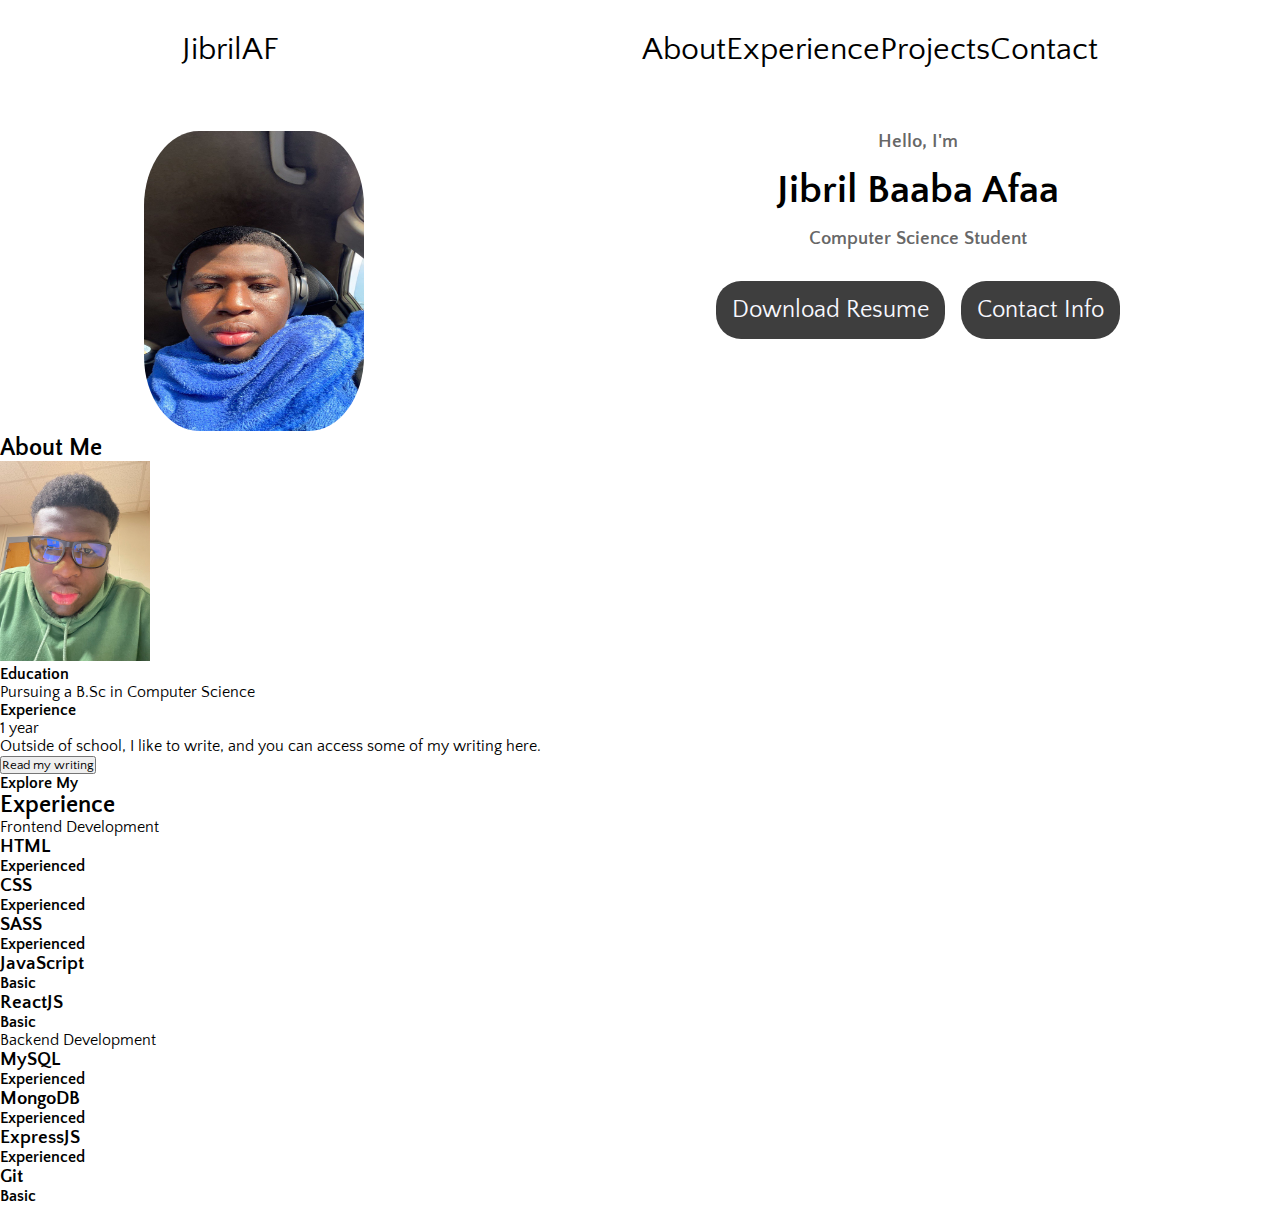
==== index.html @ 84770602 "Small Mobile Skills section complete" ====
<!DOCTYPE html>
<html lang="en">
<head>
    <meta charset="UTF-8">
    <meta http-equiv="X-UA-Compatible" content="IE=edge">
    <meta name="viewport" content="width=device-width, initial-scale=1.0">
    <title>Jibril's Digital Portfolio</title>
    
    <!-- Google fonts -->
    <link rel="stylesheet" 
    href="https://cdnjs.cloudflare.com/ajax/libs/font-awesome/6.4.2/css/all.min.css" 
    integrity="sha512-z3gLpd7yknf1YoNbCzqRKc4qyor8gaKU1qmn+CShxbuBusANI9QpRohGBreCFkKxLhei6S9CQXFEbbKuqLg0DA=="
     crossorigin="anonymous" referrerpolicy="no-referrer" />

    <!-- Stylesheets -->
    <link rel = "stylesheet" href = "styles/styles.css">

    <!-- Favicon -->
    <link rel = "icon" href = "img/favicon.ico" type = "image/x-icon">

</head>
<body>
    <!-- Navbar -->
    <nav class = "nav__container">
        <p>JibrilAF</p>
        <ul>
            <a href = "#about"><li>About</li></a>
            <a href = "#xp"><li>Experience</li></a>
            <a href = "#projects"><li>Projects</li></a>
            <a href = "#contact"><li>Contact</li></a>
        </ul>
    </nav>

    <!-- Home Page -->
    <div class="hero">
        <div class="hero__img">
            <img src = "img/me-towel.jpg" width="80px" height="200px">
        </div>
        
        <div class="hero__text">
            <p>Hello, I'm </p>
            <h2>Jibril Baaba Afaa</h2>
            <h3>Computer Science Student</h3>

            <div class="hero__btns">
                <button>Download Resume</button>
                <button>Contact Info</button>
            </div>

            <div class="hero__links">
                <!-- LinkedIn/GitHub-->
                <a href = "https://www.linkedin.com/in/jibrilafaa/" target="_blank">
                    <i class="fa-brands fa-linkedin-in"></i>
                </a>

                <a href = "https://github.com/jibril04Afaa" target = "_blank">
                    <i class="fa-brands fa-github"></i>
                </a>
            </div>
        </div>

    </div>

    <!-- About Me (single scroll display on mobile)-->
    <div class="about" id = "about">
        <div class="about-container">
    
            <div class="heading">
                <h2>About Me</h2>
            </div>
    
            <div class="education-xp-container">
    
                <div class="image">
                    <img src="img/me-glasses.jpg" alt="me with glasses" width="150px" height="200px">
                </div>
    
                <div class="items">
                    <div class="item-wrapper">
    
                        <div class="item education">
                            <h4>Education</h4>
                            <span>Pursuing a B.Sc in Computer Science</span>
                            <h5></h5>
                        </div>
    
                        <div class="item experience">
                            <h4>Experience</h4>
                            <span>1 year</span>
                            <h5></h5>
                        </div>
                    </div>
                    <div class="text">
                        Outside of school, I like to write, and you can access some of my writing here.
                    </div>

                    <div class="writing-btn">
                            <a href="https://drive.google.com/drive/folders/1mYUiQxjQcnm2nLvuSBAeuA5ia6TaGEaR?ths=true" target="_blank">
                            <button>Read my writing</button>
                            </a>
                    </div>
                </div>
            </div>
        </div>
    </div>
    


    <!-- Experience-->
    <div class="xp" id="xp">
        <div class="xp-title">
            <h4>Explore My</h4>
            <h2>Experience</h2>
        </div>

        <div class="xp-container">

            <!--Frontend Development-->
            <div class="xp-type">
                <p>Frontend Development</p>
            </div>

            <div class="xp-skills-container">
                <div class="skill-container">
                    <h3>HTML</h3>
                    <h4>Experienced</h4>
                </div>

                <div class="skill-container">
                    <h3>CSS</h3>
                    <h4>Experienced</h4>
                </div>

                <div class="skill-container">
                    <h3>SASS</h3>
                    <h4>Experienced</h4>
                </div>

                <div class="skill-container">
                    <h3>JavaScript</h3>
                    <h4>Basic</h4>
                </div>

                <div class="skill-container">
                    <h3>ReactJS</h3>
                    <h4>Basic</h4>
                </div>
            </div>

            <!--Backend Development-->
            <div class="xp-type">
                <p>Backend Development</p>
            </div>

            <div class="xp-skills-container">
                <div class="skill-container">
                    <h3>MySQL</h3>
                    <h4>Experienced</h4>
                </div>

                <div class="skill-container">
                    <h3>MongoDB</h3>
                    <h4>Experienced</h4>
                </div>

                <div class="skill-container">
                    <h3>ExpressJS</h3>
                    <h4>Experienced</h4>
                </div>

                <div class="skill-container">
                    <h3>Git</h3>
                    <h4>Basic</h4>
                </div>
            </div>
        </div>
    </div>



    <!-- Projects -->
    <div class="projects" id="projects">
        
    </div>

    <!-- Contact -->
    <div class="contact" id="contact">

    </div>

</body>
</html>
---- styles/styles.css ----
@import url("https://fonts.googleapis.com/css2?family=PT+Serif&family=Playfair+Display:wght@400;500&family=Poppins:wght@100&family=Quattrocento+Sans&display=swap");
* {
  margin: 0;
  padding: 0;
  box-sizing: border-box;
  font-family: "Playfair Display", serif;
  font-family: "Poppins", sans-serif;
  font-family: "PT Serif", serif;
  font-family: "Quattrocento Sans", sans-serif;
  text-decoration: none;
  color: rgb(0, 0, 0);
}

html {
  scroll-behavior: smooth;
  overflow-x: hidden;
}

button {
  cursor: pointer;
}

.nav__container {
  display: flex;
  justify-content: space-around;
  font-size: 2rem;
  margin-top: 2rem;
}
.nav__container ul {
  display: flex;
  list-style: none;
}
.nav__container ul li:hover {
  text-decoration: underline;
  transition: all 0.4s ease-in-out;
}

.hero {
  margin-top: 4rem;
  display: flex;
  justify-content: space-around;
  gap: 3rem;
}
.hero img {
  width: 220px;
  height: 300px;
  border-radius: 25%;
}
.hero .hero__text {
  display: flex;
  flex-direction: column;
  gap: 1rem;
}
.hero .hero__text p, .hero .hero__text h2, .hero .hero__text h3 {
  display: flex;
  justify-content: center;
}
.hero .hero__text p {
  font-size: 1.2rem;
}
.hero .hero__text h2 {
  font-size: 2.5rem;
  font-weight: bold;
}
.hero .hero__text p, .hero .hero__text h3 {
  color: rgba(0, 0, 0, 0.607);
  font-weight: bold;
}
.hero .hero__text .hero__btns {
  display: flex;
  gap: 1rem;
  padding: 1rem;
}
.hero .hero__text .hero__btns button {
  font-size: 1.5rem;
  padding: 1rem;
  border-radius: 25px;
  background-color: rgba(0, 0, 0, 0.755);
  color: ghostwhite;
  border: 0;
}
.hero .hero__text .hero__btns button:hover {
  opacity: 0.7;
}
.hero .hero__text .hero__links {
  display: flex;
  justify-content: space-around;
}
.hero .hero__text .hero__links i {
  font-size: 2rem;
}

@media (width <= 320px) {
  /*
  Hamburger menu for mobile
  */
  .nav__container {
    display: none;
  }
  .hero {
    display: flex;
    flex-direction: column;
    margin-top: 2rem;
    gap: 1rem;
  }
  .hero .hero__img {
    display: flex;
    justify-content: center;
  }
  .hero .hero__img img {
    border-radius: 25%;
  }
  .hero .hero__text {
    display: flex;
    flex-direction: column;
    gap: 1rem;
  }
  .hero .hero__text p, .hero .hero__text h2, .hero .hero__text h3 {
    display: flex;
    font-size: 1rem;
  }
  .hero .hero__text p {
    font-size: 1.2rem;
  }
  .hero .hero__text h2 {
    font-size: 2.5rem;
    font-weight: bold;
  }
  .hero .hero__text p, .hero .hero__text h3 {
    color: rgba(0, 0, 0, 0.607);
    font-weight: bold;
  }
  .hero .hero__text .hero__btns button {
    font-size: 1.5rem;
    padding: 1rem;
    border-radius: 25px;
    background-color: rgba(0, 0, 0, 0.755);
    color: ghostwhite;
    border: 0;
  }
  .hero .hero__text .hero__links {
    display: flex;
    justify-content: center;
    gap: 1rem;
  }
  .hero .hero__text .hero__links i {
    font-size: 2rem;
  }
  .about {
    display: flex;
  }
  .about .about-container {
    padding-top: 3rem;
  }
  .about .about-container .heading {
    display: flex;
    justify-content: center;
  }
  .about .about-container .education-xp-container {
    padding: 1rem;
    display: flex;
    flex-direction: column;
    align-items: space-around;
  }
  .about .about-container .education-xp-container .image {
    display: flex;
    justify-content: center;
    padding: 1rem;
  }
  .about .about-container .education-xp-container .image img {
    border-radius: 25px;
  }
  .about .about-container .education-xp-container .items .item-wrapper {
    display: flex;
    flex-direction: column;
    gap: 1rem;
  }
  .about .about-container .education-xp-container .items .item-wrapper .education {
    border: 2px solid rgba(3, 3, 3, 0.722);
    padding: 1.2rem;
    border-radius: 25px;
    display: flex;
    flex-flow: wrap;
    flex-direction: column;
  }
  .about .about-container .education-xp-container .items .item-wrapper .education h4 {
    display: flex;
    justify-content: center;
  }
  .about .about-container .education-xp-container .items .item-wrapper .education span {
    text-align: center;
  }
  .about .about-container .education-xp-container .items .item-wrapper .experience {
    border: 2px solid rgba(3, 3, 3, 0.722);
    padding: 1.2rem;
    border-radius: 25px;
    display: flex;
    flex-flow: wrap;
    flex-direction: column;
  }
  .about .about-container .education-xp-container .items .item-wrapper .experience h4 {
    display: flex;
    justify-content: center;
  }
  .about .about-container .education-xp-container .items .item-wrapper .experience span {
    display: flex;
    justify-content: center;
  }
  .about .about-container .education-xp-container .items .text {
    text-align: center;
    padding-top: 1rem;
  }
  .about .about-container .education-xp-container .items .writing-btn {
    text-align: center;
    padding: 1rem;
  }
  .about .about-container .education-xp-container .items .writing-btn button {
    font-size: 1rem;
    padding: 1rem;
    border-radius: 25px;
    background-color: rgba(0, 0, 0, 0.755);
    color: ghostwhite;
    border: 0;
  }
  .about .about-container .education-xp-container .items .writing-btn button:hover {
    opacity: 0.7;
  }
  .xp .xp-title {
    text-align: center;
    padding: 1rem;
  }
  .xp .xp-title h4, .xp .xp-title h3 {
    color: rgba(3, 3, 3, 0.722);
  }
  .xp .xp-container {
    text-align: center;
    border: 2px solid rgba(3, 3, 3, 0.722);
    border-radius: 25px;
  }
  .xp .xp-container .xp-type {
    padding: 1rem;
    font-weight: bold;
  }
  .xp .xp-container .xp-skills-container {
    display: flex;
    flex-direction: column;
    gap: 1rem;
  }
  .xp .xp-container .xp-skills-container .skill-container h3 {
    font-weight: bold;
    color: rgba(3, 3, 3, 0.722);
  }
  .xp .xp-container .xp-skills-container .skill-container h4 {
    font-style: italic;
  }
}
@media (width <= 375px) {
  .nav__container {
    display: flex;
    justify-content: space-around;
    font-size: 1rem;
  }
  .nav__container ul {
    gap: 0.5rem;
  }
  .hero {
    display: flex;
    flex-direction: column;
    margin-top: 4rem;
    gap: 1rem;
  }
  .hero .hero__img {
    display: flex;
    justify-content: center;
  }
  .hero .hero__img img {
    width: 120px;
    height: 150px;
    border-radius: 25%;
  }
  .hero .hero__text {
    display: flex;
    flex-direction: column;
    gap: 1rem;
  }
  .hero .hero__text p, .hero .hero__text h2, .hero .hero__text h3 {
    display: flex;
    justify-content: center;
  }
  .hero .hero__text p {
    font-size: 1.2rem;
  }
  .hero .hero__text h2 {
    font-size: 2.5rem;
    font-weight: bold;
  }
  .hero .hero__text p, .hero .hero__text h3 {
    color: rgba(0, 0, 0, 0.607);
    font-weight: bold;
  }
  .hero .hero__text .hero__btns {
    display: flex;
    flex-direction: column;
    gap: 1rem;
    padding: 1rem;
  }
  .hero .hero__text .hero__btns button {
    font-size: 1.5rem;
    padding: 1rem;
    border-radius: 25px;
    background-color: rgba(0, 0, 0, 0.755);
    color: ghostwhite;
    border: 0;
  }
  .hero .hero__text .hero__links {
    display: flex;
    justify-content: center;
    gap: 1rem;
  }
  .hero .hero__text .hero__links i {
    font-size: 2rem;
  }
}
@media (width <= 425px) {
  .nav__container {
    font-size: 1.5rem;
  }
  .nav__container ul {
    gap: 0.5rem;
  }
  .hero {
    display: flex;
    flex-direction: column;
    margin-top: 4rem;
    gap: 1rem;
  }
  .hero .hero__img {
    display: flex;
    justify-content: center;
  }
  .hero .hero__img img {
    width: 120px;
    height: 120px;
    border-radius: 25%;
  }
  .hero .hero__text {
    display: flex;
    flex-direction: column;
    gap: 1rem;
  }
  .hero .hero__text p, .hero .hero__text h2, .hero .hero__text h3 {
    display: flex;
    justify-content: center;
  }
  .hero .hero__text p {
    font-size: 1.2rem;
  }
  .hero .hero__text h2 {
    font-size: 2.5rem;
    font-weight: bold;
  }
  .hero .hero__text p, .hero .hero__text h3 {
    color: rgba(0, 0, 0, 0.607);
    font-weight: bold;
  }
  .hero .hero__text .hero__btns {
    display: flex;
    flex-direction: column;
    gap: 1rem;
    padding: 1rem;
  }
  .hero .hero__text .hero__btns button {
    font-size: 1.5rem;
    padding: 1rem;
    border-radius: 25px;
    background-color: rgba(0, 0, 0, 0.755);
    color: ghostwhite;
    border: 0;
  }
  .hero .hero__text .hero__links {
    display: flex;
    justify-content: center;
    gap: 1rem;
  }
  .hero .hero__text .hero__links i {
    font-size: 2rem;
  }
}/*# sourceMappingURL=styles.css.map */
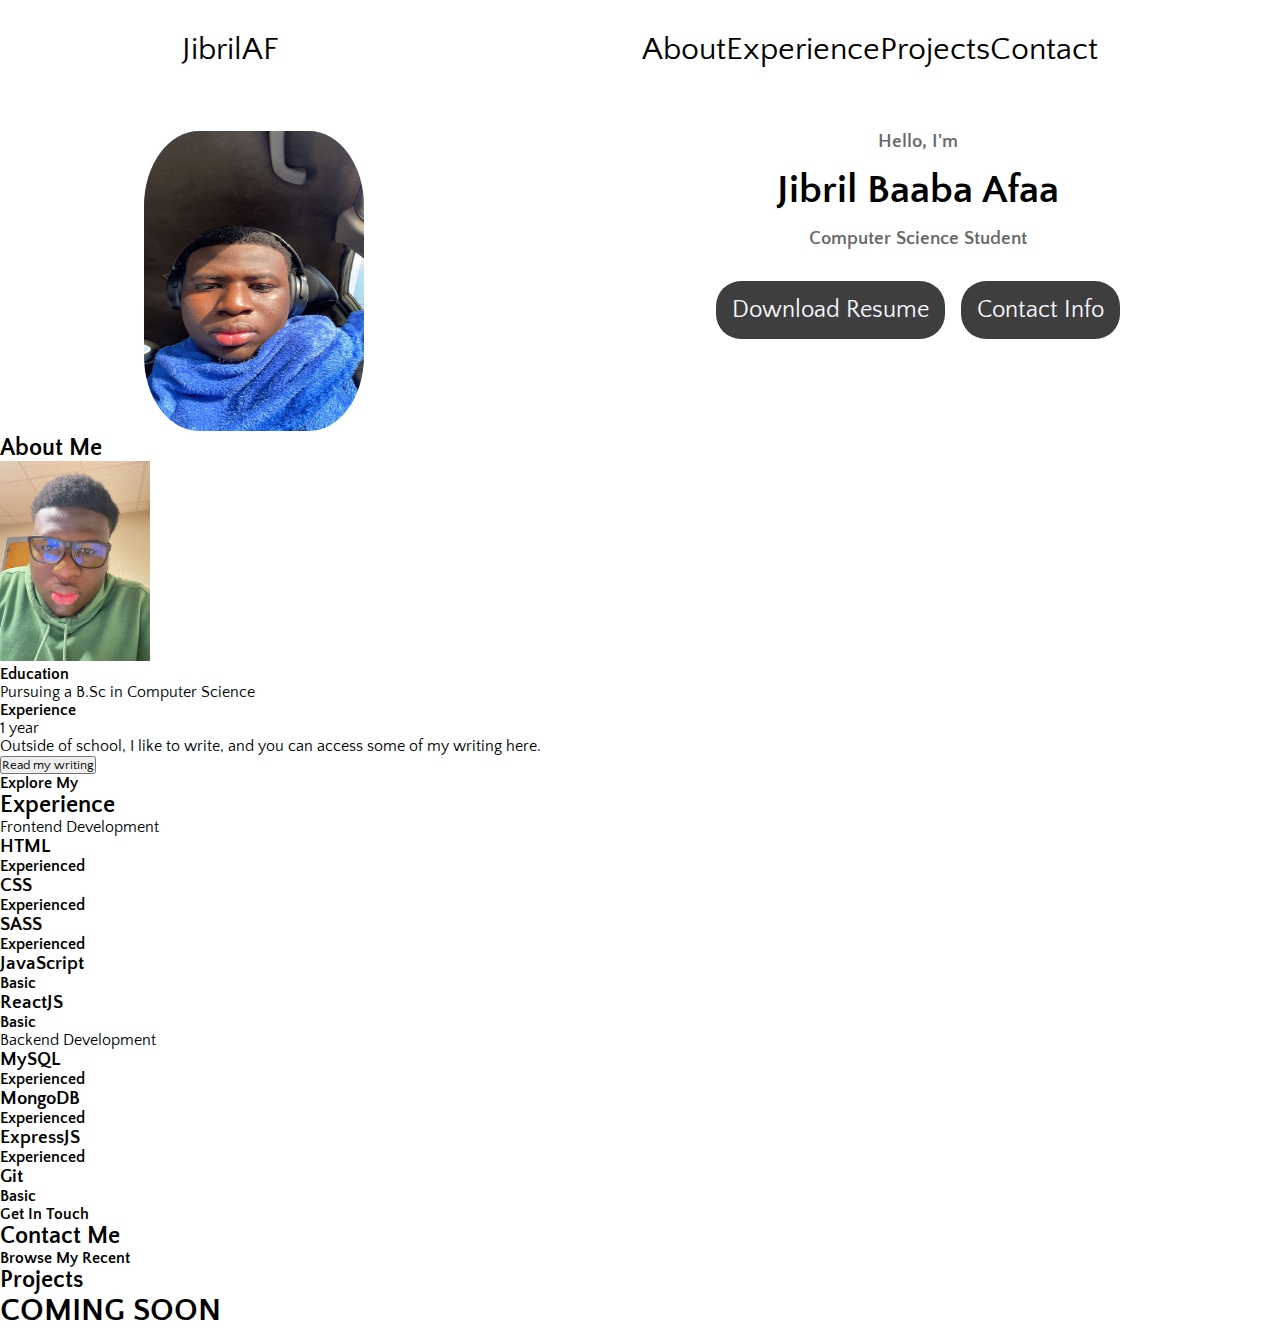
==== commit a013c979: "mobile version almost completed" ====
--- a/index.html
+++ b/index.html
@@ -34,7 +34,7 @@
     <!-- Home Page -->
     <div class="hero">
         <div class="hero__img">
-            <img src = "img/me-towel.jpg" width="80px" height="200px">
+            <img src = "img/me-towel.jpg">
         </div>
         
         <div class="hero__text">
@@ -177,16 +177,25 @@
     </div>
 
 
+    <!-- Contact -->
+    <div class="contact" id="contact">
+        <div class="contact-container">
+            <h4>Get In Touch</h4>
+            <h2>Contact Me</h2>
+        </div>  
+    </div>
 
     <!-- Projects -->
     <div class="projects" id="projects">
-        
-    </div>
-
-    <!-- Contact -->
-    <div class="contact" id="contact">
-
-    </div>
+        <div class="projects-main-title">
+            <h4>Browse My Recent</h4>
+            <h2>Projects</h2>
+        </div>
+
+        <h1>COMING SOON</h1>
+    </div>
+
+
 
 </body>
 </html>--- a/styles/styles.css
+++ b/styles/styles.css
@@ -108,7 +108,9 @@
     justify-content: center;
   }
   .hero .hero__img img {
-    border-radius: 25%;
+    width: 120px;
+    height: 200px;
+    border-radius: 25px;
   }
   .hero .hero__text {
     display: flex;
@@ -253,136 +255,22 @@
   .xp .xp-container .xp-skills-container .skill-container h4 {
     font-style: italic;
   }
-}
-@media (width <= 375px) {
-  .nav__container {
-    display: flex;
-    justify-content: space-around;
-    font-size: 1rem;
-  }
-  .nav__container ul {
-    gap: 0.5rem;
-  }
-  .hero {
-    display: flex;
-    flex-direction: column;
-    margin-top: 4rem;
-    gap: 1rem;
-  }
-  .hero .hero__img {
-    display: flex;
-    justify-content: center;
-  }
-  .hero .hero__img img {
-    width: 120px;
-    height: 150px;
-    border-radius: 25%;
-  }
-  .hero .hero__text {
-    display: flex;
-    flex-direction: column;
-    gap: 1rem;
-  }
-  .hero .hero__text p, .hero .hero__text h2, .hero .hero__text h3 {
-    display: flex;
-    justify-content: center;
-  }
-  .hero .hero__text p {
-    font-size: 1.2rem;
-  }
-  .hero .hero__text h2 {
-    font-size: 2.5rem;
-    font-weight: bold;
-  }
-  .hero .hero__text p, .hero .hero__text h3 {
-    color: rgba(0, 0, 0, 0.607);
-    font-weight: bold;
-  }
-  .hero .hero__text .hero__btns {
-    display: flex;
-    flex-direction: column;
-    gap: 1rem;
-    padding: 1rem;
-  }
-  .hero .hero__text .hero__btns button {
-    font-size: 1.5rem;
-    padding: 1rem;
-    border-radius: 25px;
-    background-color: rgba(0, 0, 0, 0.755);
-    color: ghostwhite;
-    border: 0;
-  }
-  .hero .hero__text .hero__links {
-    display: flex;
-    justify-content: center;
-    gap: 1rem;
-  }
-  .hero .hero__text .hero__links i {
-    font-size: 2rem;
-  }
-}
-@media (width <= 425px) {
-  .nav__container {
-    font-size: 1.5rem;
-  }
-  .nav__container ul {
-    gap: 0.5rem;
-  }
-  .hero {
-    display: flex;
-    flex-direction: column;
-    margin-top: 4rem;
-    gap: 1rem;
-  }
-  .hero .hero__img {
-    display: flex;
-    justify-content: center;
-  }
-  .hero .hero__img img {
-    width: 120px;
-    height: 120px;
-    border-radius: 25%;
-  }
-  .hero .hero__text {
-    display: flex;
-    flex-direction: column;
-    gap: 1rem;
-  }
-  .hero .hero__text p, .hero .hero__text h2, .hero .hero__text h3 {
-    display: flex;
-    justify-content: center;
-  }
-  .hero .hero__text p {
-    font-size: 1.2rem;
-  }
-  .hero .hero__text h2 {
-    font-size: 2.5rem;
-    font-weight: bold;
-  }
-  .hero .hero__text p, .hero .hero__text h3 {
-    color: rgba(0, 0, 0, 0.607);
-    font-weight: bold;
-  }
-  .hero .hero__text .hero__btns {
-    display: flex;
-    flex-direction: column;
-    gap: 1rem;
-    padding: 1rem;
-  }
-  .hero .hero__text .hero__btns button {
-    font-size: 1.5rem;
-    padding: 1rem;
-    border-radius: 25px;
-    background-color: rgba(0, 0, 0, 0.755);
-    color: ghostwhite;
-    border: 0;
-  }
-  .hero .hero__text .hero__links {
-    display: flex;
-    justify-content: center;
-    gap: 1rem;
-  }
-  .hero .hero__text .hero__links i {
-    font-size: 2rem;
+  .projects {
+    padding: 1rem;
+  }
+  .projects .projects-main-title {
+    text-align: center;
+    padding: 1rem;
+  }
+  .projects h1 {
+    color: rgba(3, 3, 3, 0.722);
+    text-align: center;
+  }
+  .contact {
+    padding: 1rem;
+  }
+  .contact .contact-container {
+    padding: 1rem;
+    text-align: center;
   }
 }/*# sourceMappingURL=styles.css.map */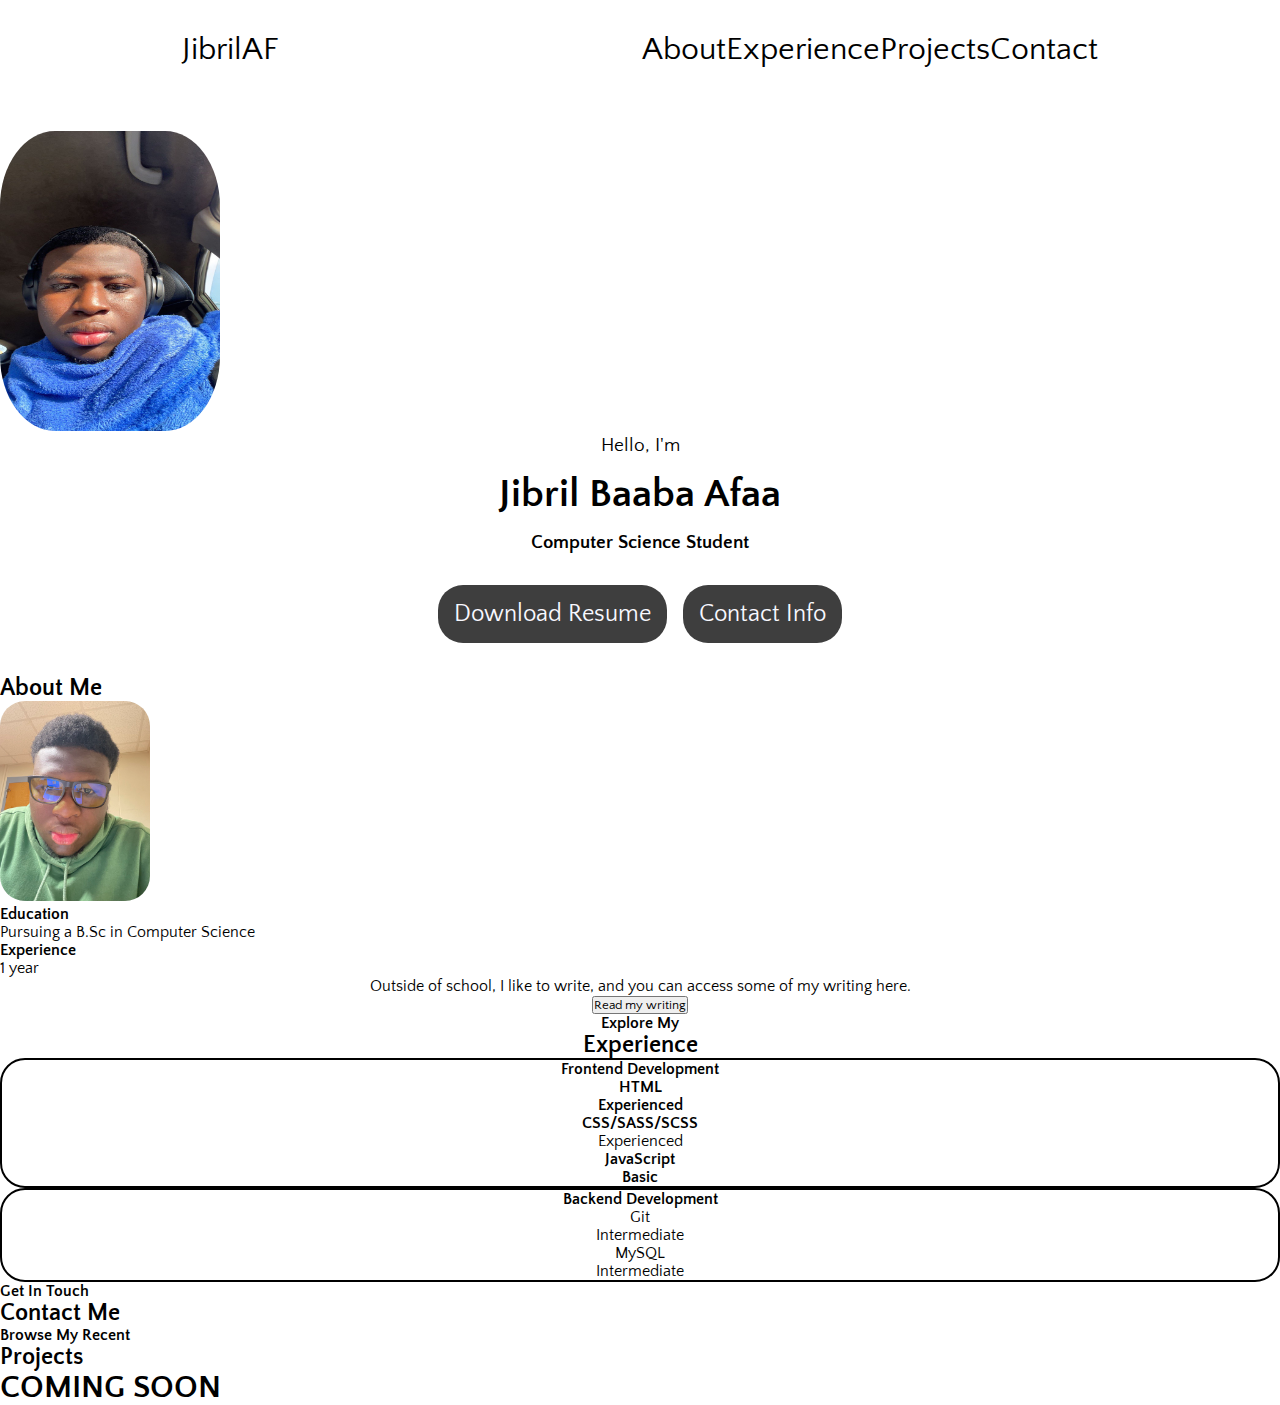
==== commit 729e7a38: "mobileVer" ====
--- a/index.html
+++ b/index.html
@@ -19,6 +19,8 @@
     <link rel = "icon" href = "img/favicon.ico" type = "image/x-icon">
 
 </head>
+
+
 <body>
     <!-- Navbar -->
     <nav class = "nav__container">
@@ -113,65 +115,56 @@
             <h2>Experience</h2>
         </div>
 
-        <div class="xp-container">
+        <div class="experience-container">
+            
+            <!--Frontend Development-->
+            <div class="frontend-dev">
+                <h4>Frontend Development</h4>
 
-            <!--Frontend Development-->
-            <div class="xp-type">
-                <p>Frontend Development</p>
-            </div>
-
-            <div class="xp-skills-container">
                 <div class="skill-container">
-                    <h3>HTML</h3>
-                    <h4>Experienced</h4>
+                    <div class="skill-name">
+                        <h4>HTML</h4>
+                    </div>
+                    
+                    <div class="skill-level">
+                        <h4>Experienced</h4>
+                    </div>
                 </div>
 
                 <div class="skill-container">
-                    <h3>CSS</h3>
-                    <h4>Experienced</h4>
+                    <div class="skill-name">
+                        <h4>CSS/SASS/SCSS</h4>
+                    </div>
+
+                    <div class="skill-level">Experienced</div>
                 </div>
 
                 <div class="skill-container">
-                    <h3>SASS</h3>
-                    <h4>Experienced</h4>
+                    <div class="skill-name">
+                        <h4>JavaScript</h4>
+                    </div>
+
+                    <div class="skill-level">
+                        <h4>Basic</h4>
+                    </div>
+                </div>
+                
+            </div>
+
+            <!--Backend Development-->
+            <div class="backend-dev">
+                <h4>Backend Development</h4>
+
+                <div class="skill-container">
+                    <div class="skill-name">Git</div>
+                    <div class="skill-level">Intermediate</div>
                 </div>
 
                 <div class="skill-container">
-                    <h3>JavaScript</h3>
-                    <h4>Basic</h4>
+                    <div class="skill-name">MySQL</div>
+                    <div class="skill-level">Intermediate</div>
                 </div>
 
-                <div class="skill-container">
-                    <h3>ReactJS</h3>
-                    <h4>Basic</h4>
-                </div>
-            </div>
-
-            <!--Backend Development-->
-            <div class="xp-type">
-                <p>Backend Development</p>
-            </div>
-
-            <div class="xp-skills-container">
-                <div class="skill-container">
-                    <h3>MySQL</h3>
-                    <h4>Experienced</h4>
-                </div>
-
-                <div class="skill-container">
-                    <h3>MongoDB</h3>
-                    <h4>Experienced</h4>
-                </div>
-
-                <div class="skill-container">
-                    <h3>ExpressJS</h3>
-                    <h4>Experienced</h4>
-                </div>
-
-                <div class="skill-container">
-                    <h3>Git</h3>
-                    <h4>Basic</h4>
-                </div>
             </div>
         </div>
     </div>
--- a/styles/styles.css
+++ b/styles/styles.css
@@ -13,7 +13,6 @@
 
 html {
   scroll-behavior: smooth;
-  overflow-x: hidden;
 }
 
 button {
@@ -37,33 +36,24 @@
 
 .hero {
   margin-top: 4rem;
-  display: flex;
-  justify-content: space-around;
-  gap: 3rem;
-}
-.hero img {
+}
+.hero .hero__img img {
   width: 220px;
   height: 300px;
   border-radius: 25%;
+  max-width: 100%;
 }
 .hero .hero__text {
   display: flex;
   flex-direction: column;
+  align-items: center;
   gap: 1rem;
-}
-.hero .hero__text p, .hero .hero__text h2, .hero .hero__text h3 {
-  display: flex;
-  justify-content: center;
 }
 .hero .hero__text p {
   font-size: 1.2rem;
 }
 .hero .hero__text h2 {
   font-size: 2.5rem;
-  font-weight: bold;
-}
-.hero .hero__text p, .hero .hero__text h3 {
-  color: rgba(0, 0, 0, 0.607);
   font-weight: bold;
 }
 .hero .hero__text .hero__btns {
@@ -90,17 +80,36 @@
   font-size: 2rem;
 }
 
-@media (width <= 320px) {
-  /*
-  Hamburger menu for mobile
-  */
+.about .about-container .education-xp-container .image img {
+  border-radius: 25px;
+}
+.about .about-container .education-xp-container .items .text {
+  text-align: center;
+}
+.about .about-container .education-xp-container .items .writing-btn {
+  text-align: center;
+}
+.about .about-container .education-xp-container .items .writing-btn button:hover {
+  opacity: 0.7;
+}
+
+.xp .xp-title h4, .xp .xp-title h2 {
+  text-align: center;
+}
+.xp .experience-container {
+  text-align: center;
+}
+.xp .experience-container .frontend-dev, .xp .experience-container .backend-dev {
+  border: 2px solid black;
+  border-radius: 25px;
+}
+@media (width <= 425px) {
   .nav__container {
     display: none;
   }
   .hero {
     display: flex;
     flex-direction: column;
-    margin-top: 2rem;
     gap: 1rem;
   }
   .hero .hero__img {
@@ -117,23 +126,28 @@
     flex-direction: column;
     gap: 1rem;
   }
-  .hero .hero__text p, .hero .hero__text h2, .hero .hero__text h3 {
-    display: flex;
-    font-size: 1rem;
+  .hero .hero__text h3 {
+    font-size: 0.8rem;
   }
   .hero .hero__text p {
     font-size: 1.2rem;
   }
   .hero .hero__text h2 {
-    font-size: 2.5rem;
+    font-size: 1.5rem;
     font-weight: bold;
   }
   .hero .hero__text p, .hero .hero__text h3 {
     color: rgba(0, 0, 0, 0.607);
     font-weight: bold;
   }
+  .hero .hero__text .hero__btns {
+    display: flex;
+    justify-content: center;
+    align-items: center;
+    flex-wrap: wrap;
+  }
   .hero .hero__text .hero__btns button {
-    font-size: 1.5rem;
+    font-size: 0.8rem;
     padding: 1rem;
     border-radius: 25px;
     background-color: rgba(0, 0, 0, 0.755);
@@ -148,9 +162,6 @@
   .hero .hero__text .hero__links i {
     font-size: 2rem;
   }
-  .about {
-    display: flex;
-  }
   .about .about-container {
     padding-top: 3rem;
   }
@@ -224,36 +235,22 @@
     color: ghostwhite;
     border: 0;
   }
-  .about .about-container .education-xp-container .items .writing-btn button:hover {
-    opacity: 0.7;
-  }
-  .xp .xp-title {
-    text-align: center;
-    padding: 1rem;
-  }
-  .xp .xp-title h4, .xp .xp-title h3 {
-    color: rgba(3, 3, 3, 0.722);
-  }
-  .xp .xp-container {
-    text-align: center;
-    border: 2px solid rgba(3, 3, 3, 0.722);
-    border-radius: 25px;
-  }
-  .xp .xp-container .xp-type {
-    padding: 1rem;
-    font-weight: bold;
-  }
-  .xp .xp-container .xp-skills-container {
-    display: flex;
-    flex-direction: column;
-    gap: 1rem;
-  }
-  .xp .xp-container .xp-skills-container .skill-container h3 {
-    font-weight: bold;
-    color: rgba(3, 3, 3, 0.722);
-  }
-  .xp .xp-container .xp-skills-container .skill-container h4 {
-    font-style: italic;
+  .xp .xp-title h4, .xp .xp-title h2 {
+    text-align: center;
+  }
+  .xp .experience-container {
+    text-align: center;
+  }
+  .xp .experience-container .frontend-dev, .xp .experience-container .backend-dev {
+    border: 2px solid black;
+    border-radius: 25px;
+  }
+  .xp .experience-container .frontend-dev .skill-container, .xp .experience-container .backend-dev .skill-container {
+    padding: 0.7rem;
+  }
+  .xp .experience-container .backend-dev {
+    border: 2px solid black;
+    border-radius: 25px;
   }
   .projects {
     padding: 1rem;
@@ -273,4 +270,174 @@
     padding: 1rem;
     text-align: center;
   }
+  .contact .contact-container .image-container img {
+    width: 200px;
+    height: 350px;
+    border-radius: 25px;
+  }
+}
+@media (width <= 768px) {
+  .hero {
+    display: flex;
+  }
+  .hero .hero__img {
+    display: flex;
+    justify-content: center;
+  }
+  .hero .hero__img img {
+    width: 170px;
+    height: 250px;
+    border-radius: 25px;
+  }
+  .hero .hero__text {
+    display: flex;
+    flex-direction: column;
+    gap: 1rem;
+  }
+  .hero .hero__text h3 {
+    font-size: 1.5rem;
+  }
+  .hero .hero__text p {
+    font-size: 1.8rem;
+  }
+  .hero .hero__text h2 {
+    font-size: 1.5rem;
+    font-weight: bold;
+  }
+  .hero .hero__text p, .hero .hero__text h3 {
+    color: rgba(0, 0, 0, 0.607);
+    font-weight: bold;
+  }
+  .hero .hero__text .hero__btns {
+    display: flex;
+    justify-content: center;
+    align-items: center;
+  }
+  .hero .hero__text .hero__btns button {
+    font-size: 1.5rem;
+    padding: 1rem;
+    border-radius: 25px;
+    background-color: rgba(0, 0, 0, 0.755);
+    color: ghostwhite;
+    border: 0;
+  }
+  .hero .hero__text .hero__links {
+    display: flex;
+    justify-content: center;
+    gap: 1.5rem;
+  }
+  .hero .hero__text .hero__links i {
+    font-size: 2rem;
+  }
+  .about {
+    margin-top: 5rem;
+  }
+  .about .heading {
+    text-align: center;
+  }
+  .about .heading h2 {
+    font-size: 3rem;
+  }
+  .about .about-container .education-xp-container {
+    padding: 1rem;
+    display: flex;
+    justify-content: space-around;
+  }
+  .about .about-container .education-xp-container .image img {
+    border-radius: 25px;
+  }
+  .about .about-container .education-xp-container .items .item-wrapper {
+    display: flex;
+    justify-content: space-around;
+  }
+  .about .about-container .education-xp-container .items .item-wrapper .education {
+    border: 2px solid rgba(3, 3, 3, 0.722);
+    font-size: 2rem;
+    padding: 1.2rem;
+    border-radius: 25px;
+    display: flex;
+    flex-flow: wrap;
+    flex-direction: column;
+  }
+  .about .about-container .education-xp-container .items .item-wrapper .education h4 {
+    display: flex;
+    justify-content: center;
+  }
+  .about .about-container .education-xp-container .items .item-wrapper .education span {
+    text-align: center;
+  }
+  .about .about-container .education-xp-container .items .item-wrapper .experience {
+    border: 2px solid rgba(3, 3, 3, 0.722);
+    padding: 1.2rem;
+    font-size: 2rem;
+    border-radius: 25px;
+    display: flex;
+    flex-flow: wrap;
+    flex-direction: column;
+  }
+  .about .about-container .education-xp-container .items .item-wrapper .experience h4 {
+    display: flex;
+    justify-content: center;
+  }
+  .about .about-container .education-xp-container .items .item-wrapper .experience span {
+    display: flex;
+    justify-content: center;
+  }
+  .about .about-container .education-xp-container .items .text {
+    text-align: center;
+    padding-top: 1rem;
+    font-size: 2rem;
+  }
+  .about .about-container .education-xp-container .items .writing-btn {
+    text-align: center;
+    padding: 1rem;
+  }
+  .about .about-container .education-xp-container .items .writing-btn button {
+    font-size: 2rem;
+    padding: 1rem;
+    border-radius: 25px;
+    background-color: rgba(0, 0, 0, 0.755);
+    color: ghostwhite;
+    border: 0;
+  }
+  .xp .xp-title h4, .xp .xp-title h2 {
+    text-align: center;
+  }
+  .xp .experience-container {
+    text-align: center;
+  }
+  .xp .experience-container .frontend-dev, .xp .experience-container .backend-dev {
+    border: 2px solid black;
+    border-radius: 25px;
+  }
+  .xp .experience-container .frontend-dev .skill-container, .xp .experience-container .backend-dev .skill-container {
+    padding: 0.7rem;
+  }
+  .xp .experience-container .backend-dev {
+    border: 2px solid black;
+    border-radius: 25px;
+  }
+  .projects {
+    padding: 1rem;
+  }
+  .projects .projects-main-title {
+    text-align: center;
+    padding: 1rem;
+  }
+  .projects h1 {
+    color: rgba(3, 3, 3, 0.722);
+    text-align: center;
+  }
+  .contact {
+    padding: 1rem;
+  }
+  .contact .contact-container {
+    padding: 1rem;
+    text-align: center;
+  }
+  .contact .contact-container .image-container img {
+    width: 200px;
+    height: 350px;
+    border-radius: 25px;
+  }
 }/*# sourceMappingURL=styles.css.map */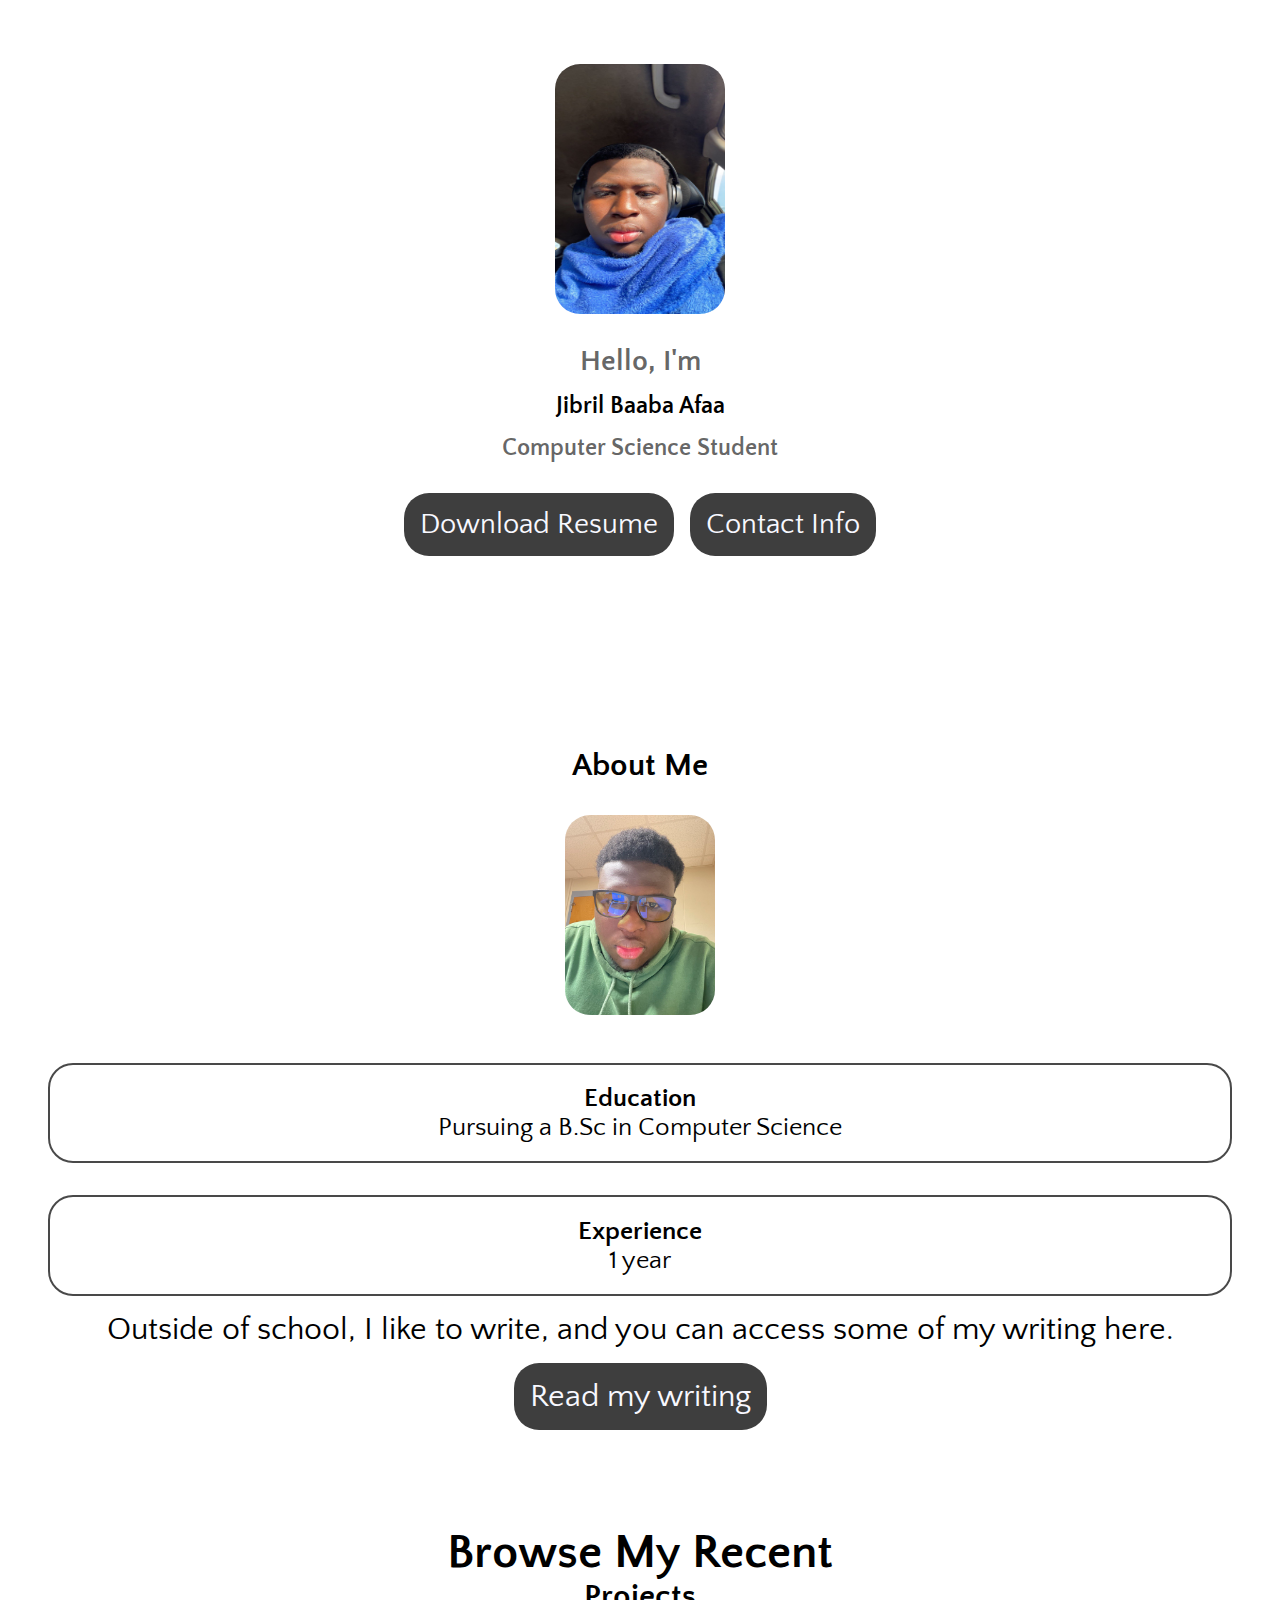
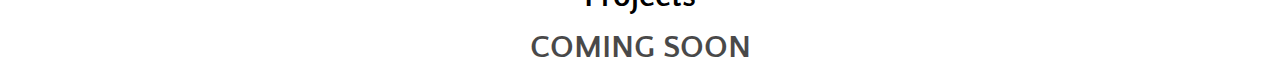
==== commit c9eb3f68: "v1.3" ====
--- a/index.html
+++ b/index.html
@@ -29,7 +29,6 @@
             <a href = "#about"><li>About</li></a>
             <a href = "#xp"><li>Experience</li></a>
             <a href = "#projects"><li>Projects</li></a>
-            <a href = "#contact"><li>Contact</li></a>
         </ul>
     </nav>
 
@@ -109,74 +108,18 @@
 
 
     <!-- Experience-->
-    <div class="xp" id="xp">
-        <div class="xp-title">
-            <h4>Explore My</h4>
-            <h2>Experience</h2>
-        </div>
-
+    <div class="experience">
         <div class="experience-container">
-            
-            <!--Frontend Development-->
-            <div class="frontend-dev">
-                <h4>Frontend Development</h4>
-
-                <div class="skill-container">
-                    <div class="skill-name">
-                        <h4>HTML</h4>
-                    </div>
-                    
-                    <div class="skill-level">
-                        <h4>Experienced</h4>
-                    </div>
-                </div>
-
-                <div class="skill-container">
-                    <div class="skill-name">
-                        <h4>CSS/SASS/SCSS</h4>
-                    </div>
-
-                    <div class="skill-level">Experienced</div>
-                </div>
-
-                <div class="skill-container">
-                    <div class="skill-name">
-                        <h4>JavaScript</h4>
-                    </div>
-
-                    <div class="skill-level">
-                        <h4>Basic</h4>
-                    </div>
-                </div>
+            <div class="prog-languages">
                 
             </div>
 
-            <!--Backend Development-->
-            <div class="backend-dev">
-                <h4>Backend Development</h4>
-
-                <div class="skill-container">
-                    <div class="skill-name">Git</div>
-                    <div class="skill-level">Intermediate</div>
-                </div>
-
-                <div class="skill-container">
-                    <div class="skill-name">MySQL</div>
-                    <div class="skill-level">Intermediate</div>
-                </div>
+            <div class="frameworks">
 
             </div>
         </div>
     </div>
 
-
-    <!-- Contact -->
-    <div class="contact" id="contact">
-        <div class="contact-container">
-            <h4>Get In Touch</h4>
-            <h2>Contact Me</h2>
-        </div>  
-    </div>
 
     <!-- Projects -->
     <div class="projects" id="projects">
--- a/styles/styles.css
+++ b/styles/styles.css
@@ -22,12 +22,15 @@
 .nav__container {
   display: flex;
   justify-content: space-around;
-  font-size: 2rem;
   margin-top: 2rem;
 }
 .nav__container ul {
   display: flex;
   list-style: none;
+}
+.nav__container ul li {
+  display: flex;
+  justify-content: space-around;
 }
 .nav__container ul li:hover {
   text-decoration: underline;
@@ -93,17 +96,7 @@
   opacity: 0.7;
 }
 
-.xp .xp-title h4, .xp .xp-title h2 {
-  text-align: center;
-}
-.xp .experience-container {
-  text-align: center;
-}
-.xp .experience-container .frontend-dev, .xp .experience-container .backend-dev {
-  border: 2px solid black;
-  border-radius: 25px;
-}
-@media (width <= 425px) {
+@media (width >= 320px) {
   .nav__container {
     display: none;
   }
@@ -127,10 +120,10 @@
     gap: 1rem;
   }
   .hero .hero__text h3 {
-    font-size: 0.8rem;
+    font-size: 1.5rem;
   }
   .hero .hero__text p {
-    font-size: 1.2rem;
+    font-size: 1.5rem;
   }
   .hero .hero__text h2 {
     font-size: 1.5rem;
@@ -147,7 +140,7 @@
     flex-wrap: wrap;
   }
   .hero .hero__text .hero__btns button {
-    font-size: 0.8rem;
+    font-size: 1.2rem;
     padding: 1rem;
     border-radius: 25px;
     background-color: rgba(0, 0, 0, 0.755);
@@ -169,6 +162,9 @@
     display: flex;
     justify-content: center;
   }
+  .about .about-container .heading h2 {
+    font-size: 2rem;
+  }
   .about .about-container .education-xp-container {
     padding: 1rem;
     display: flex;
@@ -199,9 +195,11 @@
   .about .about-container .education-xp-container .items .item-wrapper .education h4 {
     display: flex;
     justify-content: center;
+    font-size: 1.6rem;
   }
   .about .about-container .education-xp-container .items .item-wrapper .education span {
     text-align: center;
+    font-size: 1.6rem;
   }
   .about .about-container .education-xp-container .items .item-wrapper .experience {
     border: 2px solid rgba(3, 3, 3, 0.722);
@@ -211,53 +209,40 @@
     flex-flow: wrap;
     flex-direction: column;
   }
-  .about .about-container .education-xp-container .items .item-wrapper .experience h4 {
-    display: flex;
-    justify-content: center;
-  }
-  .about .about-container .education-xp-container .items .item-wrapper .experience span {
-    display: flex;
-    justify-content: center;
+  .about .about-container .education-xp-container .items .item-wrapper .experience h4, .about .about-container .education-xp-container .items .item-wrapper .experience span {
+    display: flex;
+    justify-content: center;
+    font-size: 1.6rem;
   }
   .about .about-container .education-xp-container .items .text {
     text-align: center;
     padding-top: 1rem;
+    font-size: 1.6rem;
   }
   .about .about-container .education-xp-container .items .writing-btn {
     text-align: center;
     padding: 1rem;
   }
   .about .about-container .education-xp-container .items .writing-btn button {
-    font-size: 1rem;
+    font-size: 1.6rem;
     padding: 1rem;
     border-radius: 25px;
     background-color: rgba(0, 0, 0, 0.755);
     color: ghostwhite;
     border: 0;
   }
-  .xp .xp-title h4, .xp .xp-title h2 {
-    text-align: center;
-  }
-  .xp .experience-container {
-    text-align: center;
-  }
-  .xp .experience-container .frontend-dev, .xp .experience-container .backend-dev {
-    border: 2px solid black;
-    border-radius: 25px;
-  }
-  .xp .experience-container .frontend-dev .skill-container, .xp .experience-container .backend-dev .skill-container {
-    padding: 0.7rem;
-  }
-  .xp .experience-container .backend-dev {
-    border: 2px solid black;
-    border-radius: 25px;
-  }
   .projects {
     padding: 1rem;
   }
   .projects .projects-main-title {
     text-align: center;
     padding: 1rem;
+  }
+  .projects .projects-main-title h4 {
+    font-size: 1.6rem;
+  }
+  .projects .projects-main-title h2 {
+    font-size: 1.3rem;
   }
   .projects h1 {
     color: rgba(3, 3, 3, 0.722);
@@ -276,9 +261,17 @@
     border-radius: 25px;
   }
 }
-@media (width <= 768px) {
+@media (width >= 768px) {
+  .nav__container {
+    font-size: 2rem;
+  }
+  .nav__container ul {
+    gap: 2rem;
+  }
   .hero {
     display: flex;
+    justify-content: center;
+    gap: 2rem;
   }
   .hero .hero__img {
     display: flex;
@@ -314,7 +307,7 @@
     align-items: center;
   }
   .hero .hero__text .hero__btns button {
-    font-size: 1.5rem;
+    font-size: 1.8rem;
     padding: 1rem;
     border-radius: 25px;
     background-color: rgba(0, 0, 0, 0.755);
@@ -330,6 +323,7 @@
     font-size: 2rem;
   }
   .about {
+    padding: 2rem;
     margin-top: 5rem;
   }
   .about .heading {
@@ -342,6 +336,7 @@
     padding: 1rem;
     display: flex;
     justify-content: space-around;
+    gap: 2rem;
   }
   .about .about-container .education-xp-container .image img {
     border-radius: 25px;
@@ -349,6 +344,7 @@
   .about .about-container .education-xp-container .items .item-wrapper {
     display: flex;
     justify-content: space-around;
+    gap: 2rem;
   }
   .about .about-container .education-xp-container .items .item-wrapper .education {
     border: 2px solid rgba(3, 3, 3, 0.722);
@@ -400,44 +396,21 @@
     color: ghostwhite;
     border: 0;
   }
-  .xp .xp-title h4, .xp .xp-title h2 {
-    text-align: center;
-  }
-  .xp .experience-container {
-    text-align: center;
-  }
-  .xp .experience-container .frontend-dev, .xp .experience-container .backend-dev {
-    border: 2px solid black;
-    border-radius: 25px;
-  }
-  .xp .experience-container .frontend-dev .skill-container, .xp .experience-container .backend-dev .skill-container {
-    padding: 0.7rem;
-  }
-  .xp .experience-container .backend-dev {
-    border: 2px solid black;
-    border-radius: 25px;
-  }
   .projects {
     padding: 1rem;
   }
   .projects .projects-main-title {
     text-align: center;
     padding: 1rem;
+  }
+  .projects .projects-main-title h4 {
+    font-size: 3rem;
+  }
+  .projects .projects-main-title h2 {
+    font-size: 2rem;
   }
   .projects h1 {
     color: rgba(3, 3, 3, 0.722);
     text-align: center;
   }
-  .contact {
-    padding: 1rem;
-  }
-  .contact .contact-container {
-    padding: 1rem;
-    text-align: center;
-  }
-  .contact .contact-container .image-container img {
-    width: 200px;
-    height: 350px;
-    border-radius: 25px;
-  }
 }/*# sourceMappingURL=styles.css.map */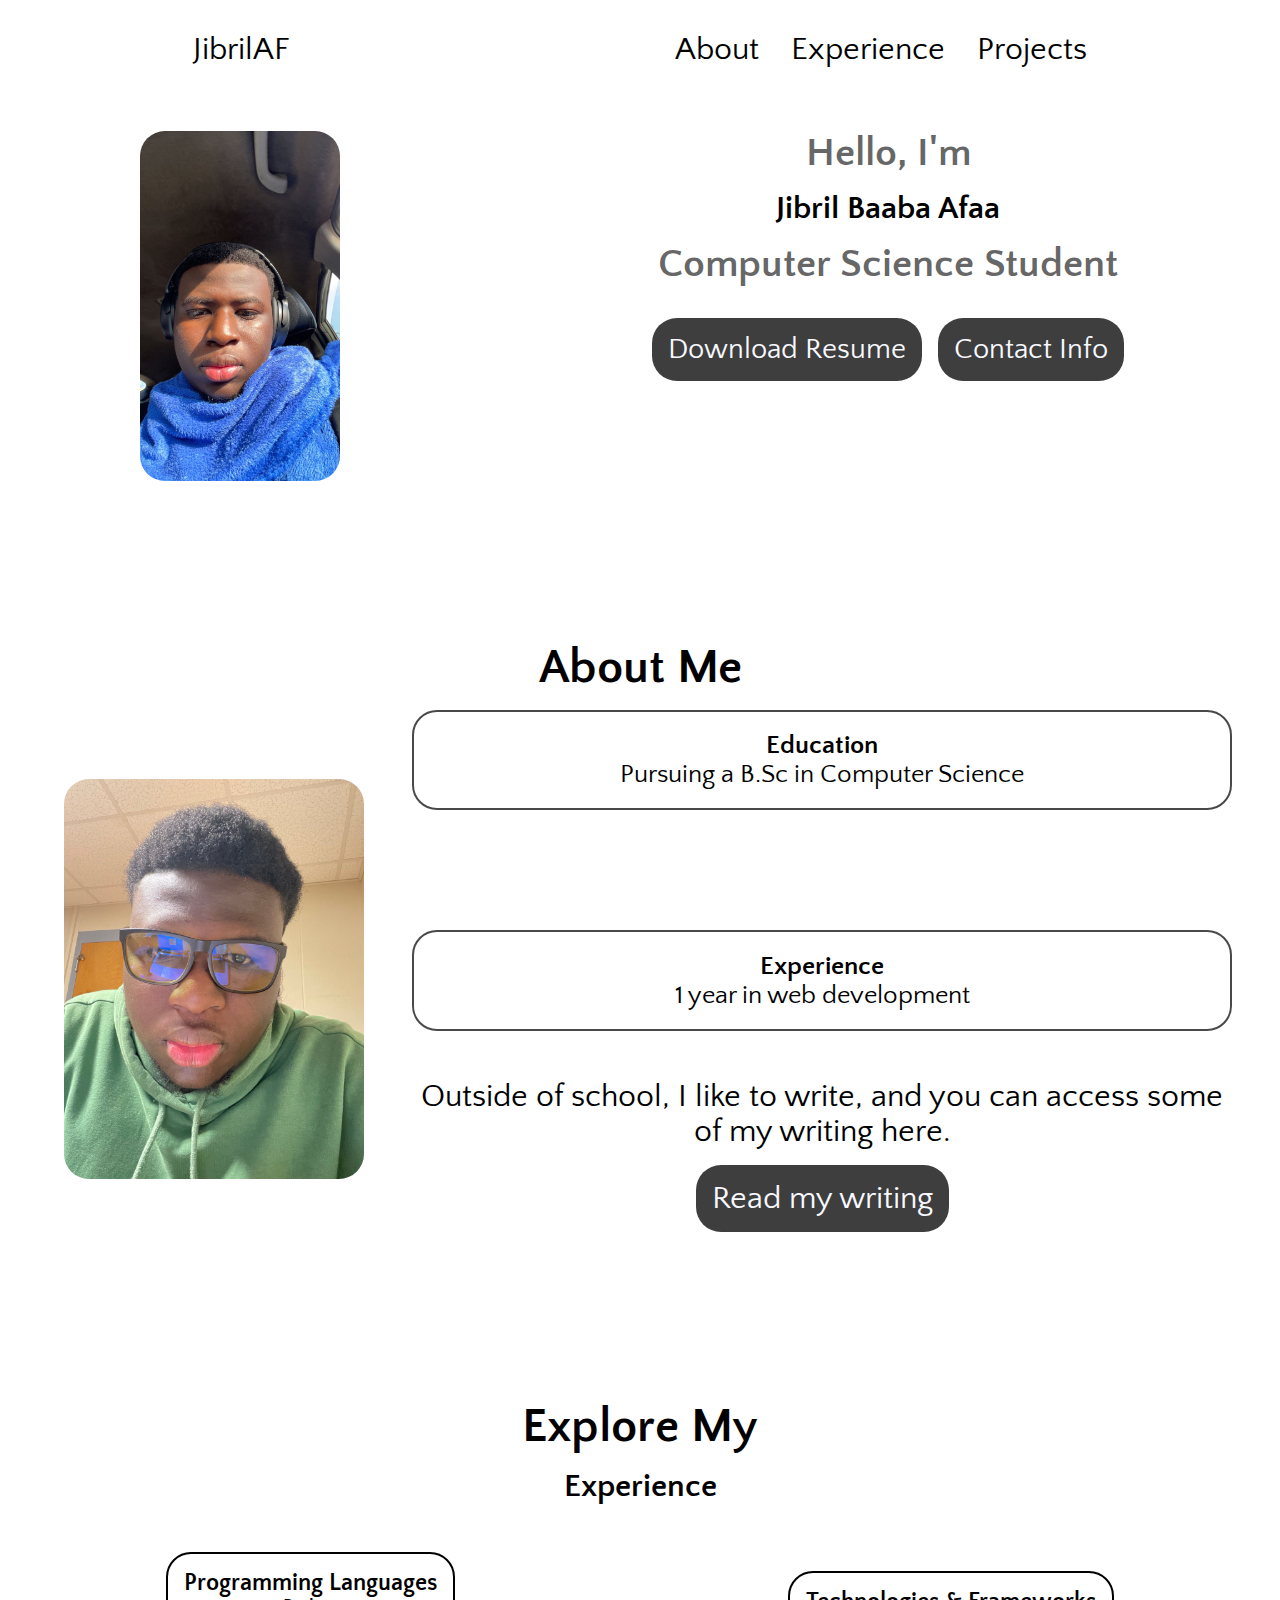
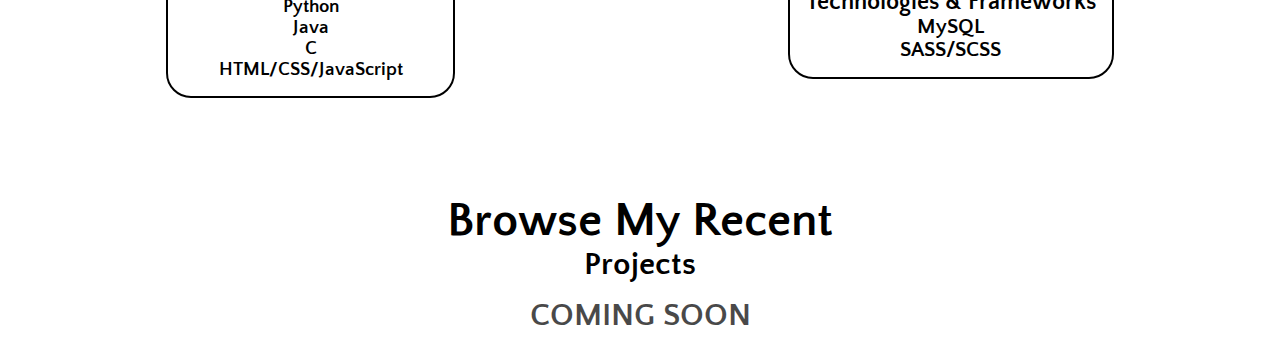
==== commit e8406fa7: "v1.3" ====
--- a/index.html
+++ b/index.html
@@ -13,13 +13,12 @@
      crossorigin="anonymous" referrerpolicy="no-referrer" />
 
     <!-- Stylesheets -->
-    <link rel = "stylesheet" href = "styles/styles.css">
+    <link rel="stylesheet" href="styles/styles.css">
 
     <!-- Favicon -->
-    <link rel = "icon" href = "img/favicon.ico" type = "image/x-icon">
+    <link rel="icon" type="img/x-icon" href="/img/favicon.ico">
 
 </head>
-
 
 <body>
     <!-- Navbar -->
@@ -27,7 +26,7 @@
         <p>JibrilAF</p>
         <ul>
             <a href = "#about"><li>About</li></a>
-            <a href = "#xp"><li>Experience</li></a>
+            <a href = "#experience"><li>Experience</li></a>
             <a href = "#projects"><li>Projects</li></a>
         </ul>
     </nav>
@@ -44,7 +43,10 @@
             <h3>Computer Science Student</h3>
 
             <div class="hero__btns">
-                <button>Download Resume</button>
+                <a href="https://drive.google.com/file/d/1drtU4Ci6scCDjAf2wbvySJd0U3ZwaczI/view" download target="_blank">
+                    <button>Download Resume</button>
+                </a>
+
                 <button>Contact Info</button>
             </div>
 
@@ -87,7 +89,7 @@
     
                         <div class="item experience">
                             <h4>Experience</h4>
-                            <span>1 year</span>
+                            <span>1 year in web development</span>
                             <h5></h5>
                         </div>
                     </div>
@@ -108,14 +110,33 @@
 
 
     <!-- Experience-->
-    <div class="experience">
+    <div class="experience" id="experience">
+        <div class="title">
+            <h2>Explore My</h2>
+            <h3>Experience</h3>
+        </div>
         <div class="experience-container">
             <div class="prog-languages">
-                
+                <div class="prog-languages-title">
+                    <div class="list-of-prog-languages">
+                        <h2>Programming Languages</h2>
+                        <h4>Python</h4>
+                        <h4>Java</h4>
+                        <h4>C</h4>
+                        <h4>HTML/CSS/JavaScript</h4>
+                    </div>
+
+                </div>
             </div>
 
             <div class="frameworks">
-
+                <div class="frameworks-title">
+                    <div class="list-of-frameworks">
+                        <h2>Technologies & Frameworks</h2>
+                        <h4>MySQL</h4>
+                        <h4>SASS/SCSS</h4>
+                    </div>
+                </div>
             </div>
         </div>
     </div>
--- a/styles/styles.css
+++ b/styles/styles.css
@@ -231,6 +231,47 @@
     color: ghostwhite;
     border: 0;
   }
+  .experience {
+    margin: 2rem 0 2rem 0;
+  }
+  .experience .title {
+    text-align: center;
+    margin: 1rem 0 1rem 0;
+  }
+  .experience .title h2 {
+    font-size: 1.7rem;
+    margin: 1rem 0 1rem 0;
+  }
+  .experience .prog-languages, .experience .frameworks {
+    text-align: center;
+    margin: 2rem 0 2rem 0;
+    border: 2px solid black;
+    padding: 1rem 0 1rem 0;
+    border-radius: 25px;
+  }
+  .experience .experience-container {
+    display: flex;
+    flex-direction: column;
+    align-items: center;
+  }
+  .experience .experience-container .prog-languages {
+    padding: 1rem;
+  }
+  .experience .experience-container .prog-languages .prog-languages-title h2 {
+    font-size: 1.5rem;
+  }
+  .experience .experience-container .prog-languages .prog-languages-title h4 {
+    font-size: 1.2rem;
+  }
+  .experience .experience-container .frameworks {
+    padding: 1rem;
+  }
+  .experience .experience-container .frameworks .frameworks-title .list-of-frameworks h2 {
+    font-size: 1.5rem;
+  }
+  .experience .experience-container .frameworks .frameworks-title .list-of-frameworks h4 {
+    font-size: 1.3rem;
+  }
   .projects {
     padding: 1rem;
   }
@@ -264,22 +305,23 @@
 @media (width >= 768px) {
   .nav__container {
     font-size: 2rem;
+    display: flex;
   }
   .nav__container ul {
     gap: 2rem;
   }
   .hero {
     display: flex;
-    justify-content: center;
-    gap: 2rem;
+    flex-direction: row;
+    justify-content: space-around;
   }
   .hero .hero__img {
     display: flex;
     justify-content: center;
   }
   .hero .hero__img img {
-    width: 170px;
-    height: 250px;
+    width: 200px;
+    height: 350px;
     border-radius: 25px;
   }
   .hero .hero__text {
@@ -288,13 +330,13 @@
     gap: 1rem;
   }
   .hero .hero__text h3 {
-    font-size: 1.5rem;
+    font-size: 2rem;
   }
   .hero .hero__text p {
+    font-size: 2rem;
+  }
+  .hero .hero__text h2 {
     font-size: 1.8rem;
-  }
-  .hero .hero__text h2 {
-    font-size: 1.5rem;
     font-weight: bold;
   }
   .hero .hero__text p, .hero .hero__text h3 {
@@ -326,25 +368,29 @@
     padding: 2rem;
     margin-top: 5rem;
   }
-  .about .heading {
-    text-align: center;
-  }
-  .about .heading h2 {
+  .about .about-container .heading {
+    text-align: center;
+  }
+  .about .about-container .heading h2 {
     font-size: 3rem;
   }
   .about .about-container .education-xp-container {
     padding: 1rem;
     display: flex;
+    flex-direction: row;
     justify-content: space-around;
     gap: 2rem;
   }
+  .about .about-container .education-xp-container .image {
+    display: flex;
+    flex-direction: row;
+    align-items: center;
+    justify-content: center;
+  }
   .about .about-container .education-xp-container .image img {
-    border-radius: 25px;
-  }
-  .about .about-container .education-xp-container .items .item-wrapper {
-    display: flex;
-    justify-content: space-around;
-    gap: 2rem;
+    width: 300px;
+    height: 400px;
+    border-radius: 25px;
   }
   .about .about-container .education-xp-container .items .item-wrapper .education {
     border: 2px solid rgba(3, 3, 3, 0.722);
@@ -413,4 +459,210 @@
     color: rgba(3, 3, 3, 0.722);
     text-align: center;
   }
+  .experience {
+    margin: 6.5rem 0 2rem 0;
+  }
+  .experience .title {
+    text-align: center;
+    margin: 1rem 0 1rem 0;
+  }
+  .experience .title h2 {
+    font-size: 3rem;
+    margin: 1rem 0 1rem 0;
+  }
+  .experience .title h3 {
+    font-size: 2rem;
+  }
+  .experience .prog-languages, .experience .frameworks {
+    text-align: center;
+    margin: 2rem 0 2rem 0;
+    border: 2px solid black;
+    padding: 1rem 0 1rem 0;
+    border-radius: 25px;
+  }
+  .experience .experience-container {
+    display: flex;
+    flex-direction: row;
+    justify-content: space-around;
+  }
+  .experience .experience-container .prog-languages {
+    padding: 1rem;
+  }
+  .experience .experience-container .prog-languages .prog-languages-title h2 {
+    font-size: 1.5rem;
+  }
+  .experience .experience-container .prog-languages .prog-languages-title h4 {
+    font-size: 1.2rem;
+  }
+  .experience .experience-container .frameworks {
+    padding: 1rem;
+  }
+  .experience .experience-container .frameworks .frameworks-title .list-of-frameworks h2 {
+    font-size: 1.5rem;
+  }
+  .experience .experience-container .frameworks .frameworks-title .list-of-frameworks h4 {
+    font-size: 1.3rem;
+  }
+}
+@media (width >= 1024px) {
+  .nav__container {
+    font-size: 2rem;
+    display: flex;
+  }
+  .nav__container ul {
+    gap: 2rem;
+  }
+  .hero {
+    display: flex;
+    flex-direction: row;
+    justify-content: space-around;
+  }
+  .hero .hero__img {
+    display: flex;
+    justify-content: center;
+  }
+  .hero .hero__img img {
+    width: 200px;
+    height: 350px;
+    border-radius: 25px;
+  }
+  .hero .hero__text {
+    display: flex;
+    flex-direction: column;
+    gap: 1rem;
+  }
+  .hero .hero__text h3 {
+    font-size: 2.5rem;
+  }
+  .hero .hero__text p {
+    font-size: 2.5rem;
+  }
+  .hero .hero__text h2 {
+    font-size: 2rem;
+    font-weight: bold;
+  }
+  .hero .hero__text p, .hero .hero__text h3 {
+    color: rgba(0, 0, 0, 0.607);
+    font-weight: bold;
+  }
+  .hero .hero__text .hero__btns {
+    display: flex;
+    justify-content: center;
+    align-items: center;
+  }
+  .hero .hero__text .hero__btns button {
+    font-size: 1.8rem;
+    padding: 1rem;
+    border-radius: 25px;
+    background-color: rgba(0, 0, 0, 0.755);
+    color: ghostwhite;
+    border: 0;
+  }
+  .hero .hero__text .hero__links {
+    display: flex;
+    justify-content: center;
+    gap: 1.5rem;
+  }
+  .hero .hero__text .hero__links i {
+    font-size: 2.3rem;
+  }
+  .about {
+    padding: 2rem;
+    margin-top: 5rem;
+  }
+  .about .heading {
+    text-align: center;
+  }
+  .about .heading h2 {
+    font-size: 4rem;
+  }
+  .about .about-container .education-xp-container {
+    padding: 1rem;
+    display: flex;
+    flex-direction: row;
+    justify-content: space-around;
+    gap: 2rem;
+  }
+  .about .about-container .education-xp-container .image {
+    display: flex;
+    flex-direction: row;
+    align-items: center;
+    justify-content: center;
+  }
+  .about .about-container .education-xp-container .image img {
+    width: 300px;
+    height: 400px;
+    border-radius: 25px;
+  }
+  .about .about-container .education-xp-container .items .item-wrapper {
+    display: flex;
+    justify-content: center;
+  }
+  .about .about-container .education-xp-container .items .item-wrapper .education {
+    border: 2px solid rgba(3, 3, 3, 0.722);
+    font-size: 2.5rem;
+    padding: 1.2rem;
+    border-radius: 25px;
+    display: flex;
+    flex-flow: wrap;
+    flex-direction: column;
+  }
+  .about .about-container .education-xp-container .items .item-wrapper .education h4 {
+    display: flex;
+    justify-content: center;
+  }
+  .about .about-container .education-xp-container .items .item-wrapper .education span {
+    text-align: center;
+  }
+  .about .about-container .education-xp-container .items .item-wrapper .experience {
+    border: 2px solid rgba(3, 3, 3, 0.722);
+    padding: 1.2rem;
+    font-size: 2rem;
+    border-radius: 25px;
+    display: flex;
+    flex-flow: wrap;
+    flex-direction: column;
+  }
+  .about .about-container .education-xp-container .items .item-wrapper .experience h4 {
+    display: flex;
+    justify-content: center;
+  }
+  .about .about-container .education-xp-container .items .item-wrapper .experience span {
+    display: flex;
+    justify-content: center;
+  }
+  .about .about-container .education-xp-container .items .text {
+    text-align: center;
+    padding-top: 1rem;
+    font-size: 2rem;
+  }
+  .about .about-container .education-xp-container .items .writing-btn {
+    text-align: center;
+    padding: 1rem;
+  }
+  .about .about-container .education-xp-container .items .writing-btn button {
+    font-size: 2rem;
+    padding: 1rem;
+    border-radius: 25px;
+    background-color: rgba(0, 0, 0, 0.755);
+    color: ghostwhite;
+    border: 0;
+  }
+  .projects {
+    padding: 1rem;
+  }
+  .projects .projects-main-title {
+    text-align: center;
+    padding: 1rem;
+  }
+  .projects .projects-main-title h4 {
+    font-size: 3rem;
+  }
+  .projects .projects-main-title h2 {
+    font-size: 2rem;
+  }
+  .projects h1 {
+    color: rgba(3, 3, 3, 0.722);
+    text-align: center;
+  }
 }/*# sourceMappingURL=styles.css.map */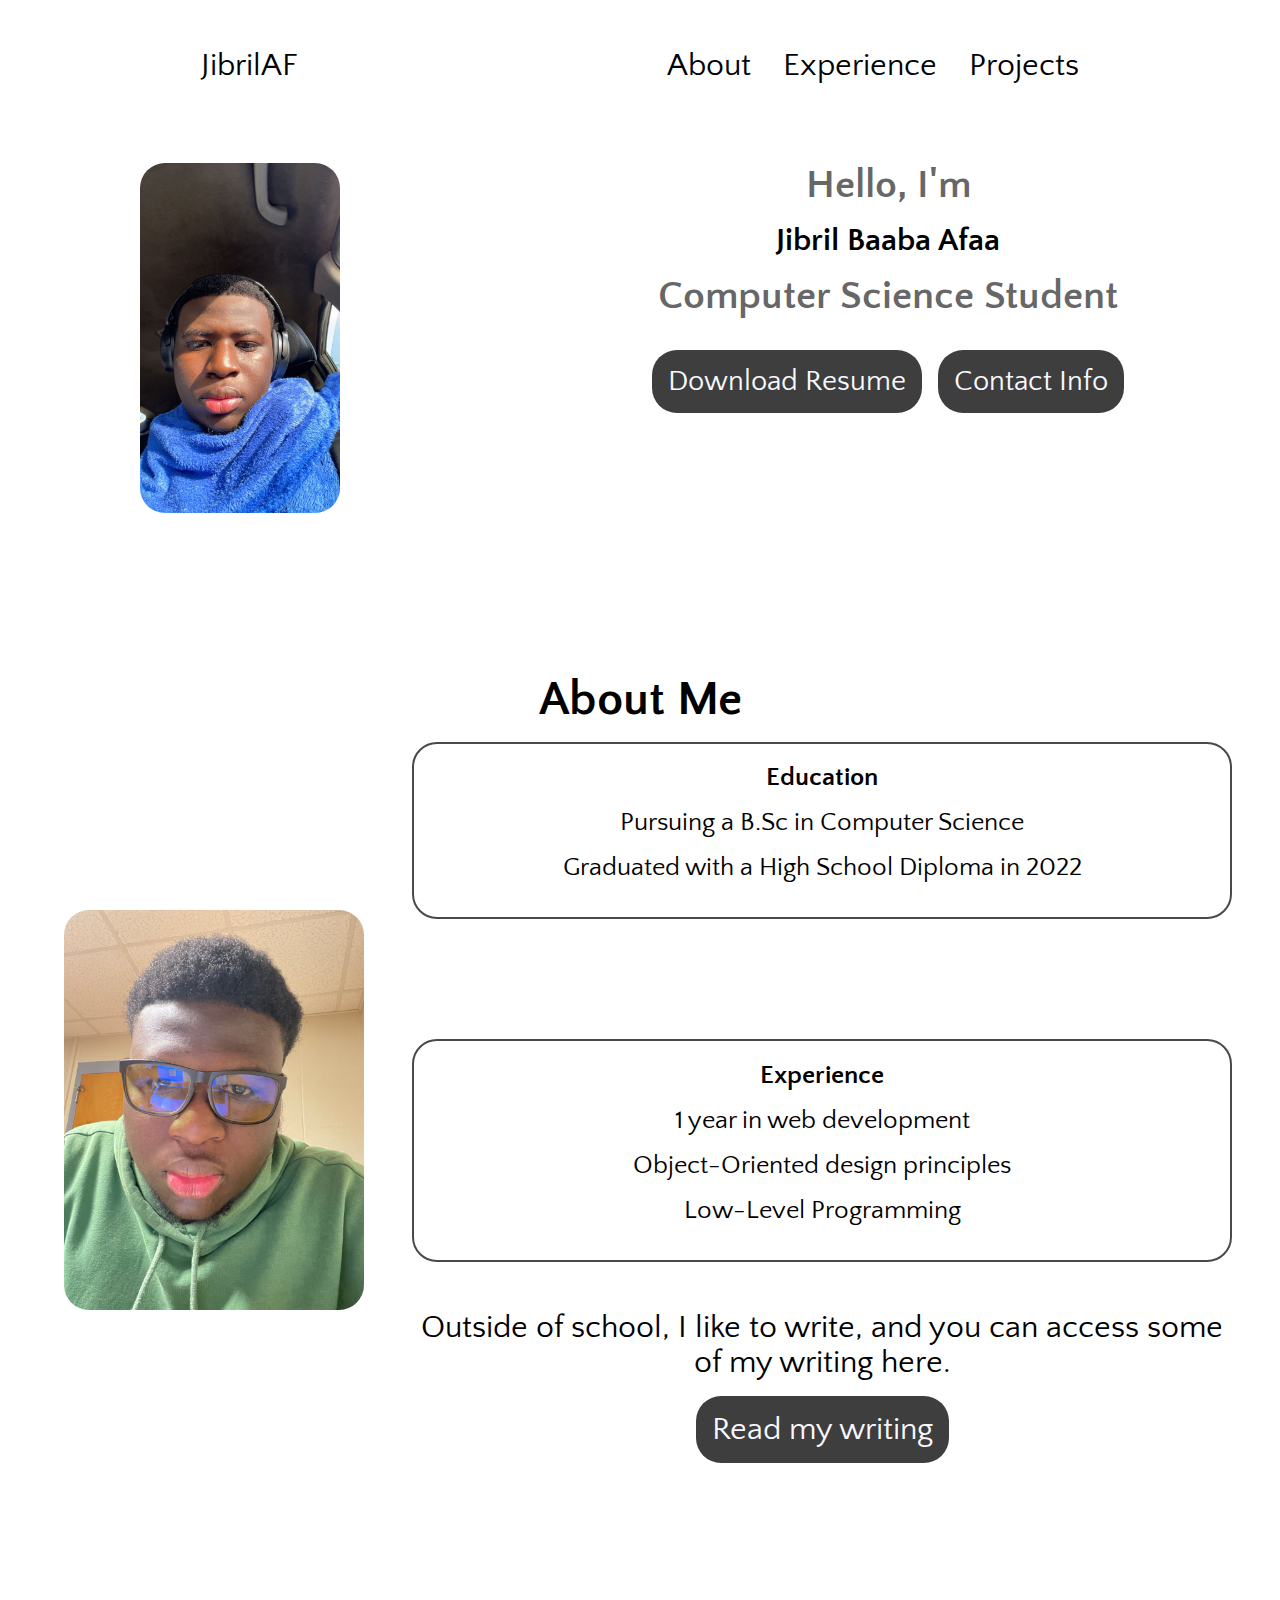
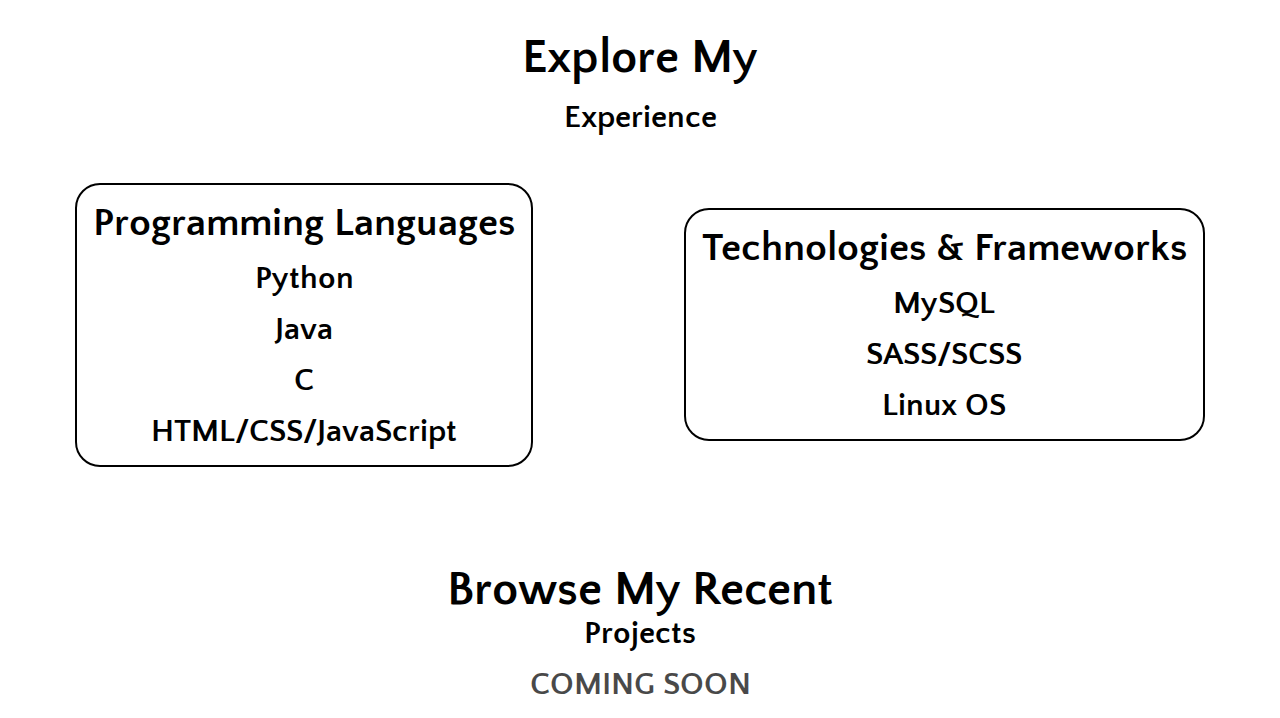
==== commit 47afb8be: "Made more spacing" ====
--- a/index.html
+++ b/index.html
@@ -30,6 +30,25 @@
             <a href = "#projects"><li>Projects</li></a>
         </ul>
     </nav>
+
+    <!-- Burger menu for mobile-->
+    <!-- <div class="off-screen-menu">
+        <ul>
+            <a href = "#about"><li>About</li></a>
+            <a href = "#experience"><li>Experience</li></a>
+            <a href = "#projects"><li>Projects</li></a>
+        </ul>
+    </div>
+
+    <nav>
+        <div class="burger-menu">
+            <span>
+                <a href = "#about">About</a>
+            </span>
+            <span></span>
+            <span></span>
+        </div>
+    </nav> -->
 
     <!-- Home Page -->
     <div class="hero">
@@ -84,12 +103,15 @@
                         <div class="item education">
                             <h4>Education</h4>
                             <span>Pursuing a B.Sc in Computer Science</span>
+                            <span>Graduated with a High School Diploma in 2022</span>
                             <h5></h5>
                         </div>
     
                         <div class="item experience">
                             <h4>Experience</h4>
                             <span>1 year in web development</span>
+                            <span>Object-Oriented design principles</span>
+                            <span>Low-Level Programming</span>
                             <h5></h5>
                         </div>
                     </div>
@@ -135,6 +157,7 @@
                         <h2>Technologies & Frameworks</h2>
                         <h4>MySQL</h4>
                         <h4>SASS/SCSS</h4>
+                        <h4>Linux OS</h4>
                     </div>
                 </div>
             </div>
@@ -153,6 +176,8 @@
     </div>
 
 
+    <!-- JavaScript files-->
+    <script src = "index.js"></script>
 
 </body>
 </html>--- a/styles/styles.css
+++ b/styles/styles.css
@@ -15,6 +15,14 @@
   scroll-behavior: smooth;
 }
 
+ul, li {
+  list-style-type: none;
+}
+
+a {
+  text-decoration: none;
+}
+
 button {
   cursor: pointer;
 }
@@ -86,6 +94,18 @@
 .about .about-container .education-xp-container .image img {
   border-radius: 25px;
 }
+.about .about-container .education-xp-container .items .item-wrapper .education {
+  display: flex;
+  flex-direction: column;
+  justify-content: space-around;
+  gap: 1rem;
+}
+.about .about-container .education-xp-container .items .item-wrapper .experience {
+  display: flex;
+  flex-direction: column;
+  justify-content: space-around;
+  gap: 1rem;
+}
 .about .about-container .education-xp-container .items .text {
   text-align: center;
 }
@@ -96,10 +116,52 @@
   opacity: 0.7;
 }
 
+.experience .experience-container .prog-languages .prog-languages-title .list-of-prog-languages {
+  display: flex;
+  flex-direction: column;
+  justify-content: space-around;
+  gap: 1em;
+}
+.experience .experience-container .frameworks {
+  padding: 1rem;
+}
+.experience .experience-container .frameworks .frameworks-title .list-of-frameworks {
+  display: flex;
+  flex-direction: column;
+  justify-content: space-around;
+  gap: 1em;
+}
 @media (width >= 320px) {
   .nav__container {
     display: none;
   }
+  /* off-screen-menu */
+  .off-screen-menu {
+    background-color: rgb(7, 71, 25);
+    color: black;
+    height: 100vh;
+    width: 100%;
+    max-width: 450px;
+    position: fixed;
+    top: 0;
+    right: -450px;
+    display: flex;
+    flex-direction: column;
+    align-items: center;
+    justify-content: center;
+    text-align: center;
+    font-size: 3rem;
+    transition: 0.3s ease;
+  }
+  .off-screen-menu.active {
+    right: 0;
+  }
+  /* nav */
+  nav {
+    padding: 1rem;
+    display: flex;
+  }
+  /* burger menu */
   .hero {
     display: flex;
     flex-direction: column;
@@ -648,6 +710,50 @@
     color: ghostwhite;
     border: 0;
   }
+  .experience {
+    margin: 6.5rem 0 2rem 0;
+  }
+  .experience .title {
+    text-align: center;
+    margin: 1rem 0 1rem 0;
+  }
+  .experience .title h2 {
+    font-size: 3rem;
+    margin: 1rem 0 1rem 0;
+  }
+  .experience .title h3 {
+    font-size: 2rem;
+  }
+  .experience .prog-languages, .experience .frameworks {
+    text-align: center;
+    margin: 2rem 0 2rem 0;
+    border: 2px solid black;
+    padding: 1rem 0 1rem 0;
+    border-radius: 25px;
+  }
+  .experience .experience-container {
+    display: flex;
+    flex-direction: row;
+    justify-content: space-around;
+  }
+  .experience .experience-container .prog-languages {
+    padding: 1rem;
+  }
+  .experience .experience-container .prog-languages .prog-languages-title h2 {
+    font-size: 2.5rem;
+  }
+  .experience .experience-container .prog-languages .prog-languages-title h4 {
+    font-size: 2rem;
+  }
+  .experience .experience-container .frameworks {
+    padding: 1rem;
+  }
+  .experience .experience-container .frameworks .frameworks-title .list-of-frameworks h2 {
+    font-size: 2.5rem;
+  }
+  .experience .experience-container .frameworks .frameworks-title .list-of-frameworks h4 {
+    font-size: 2rem;
+  }
   .projects {
     padding: 1rem;
   }
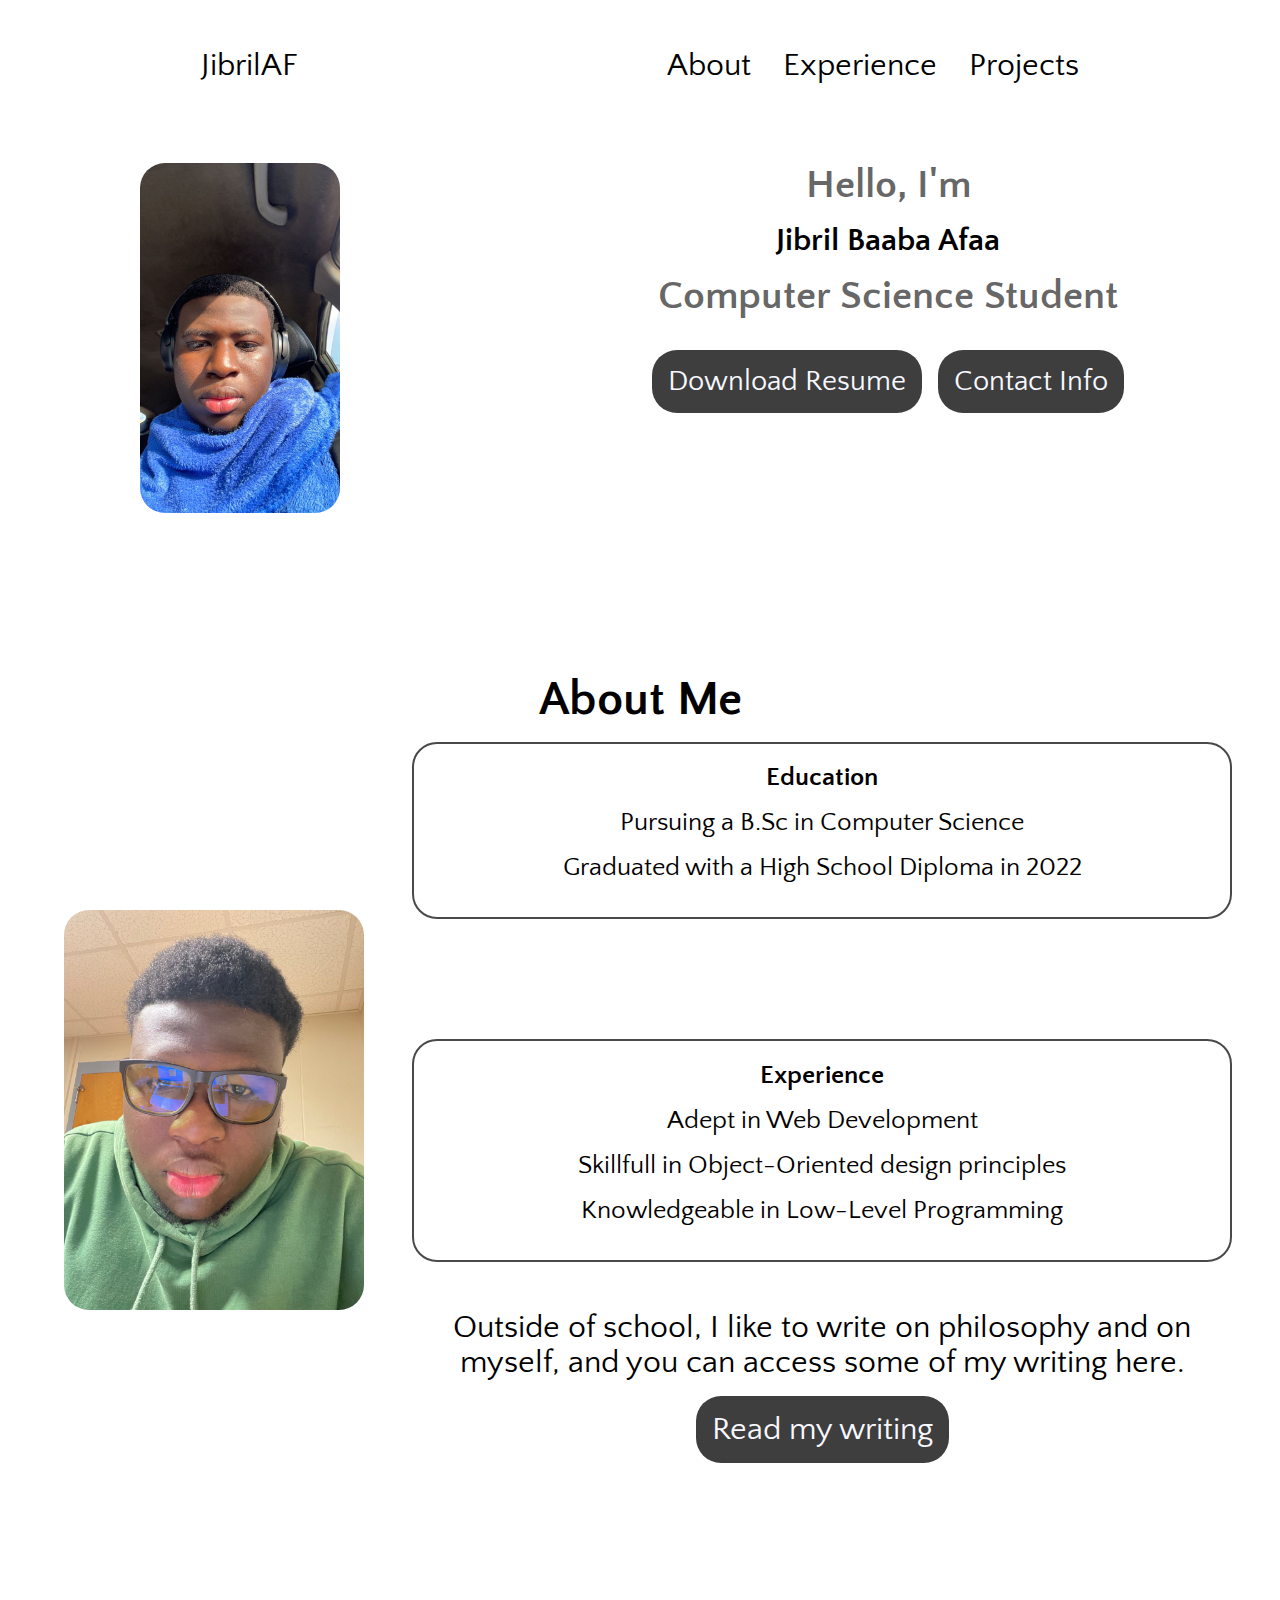
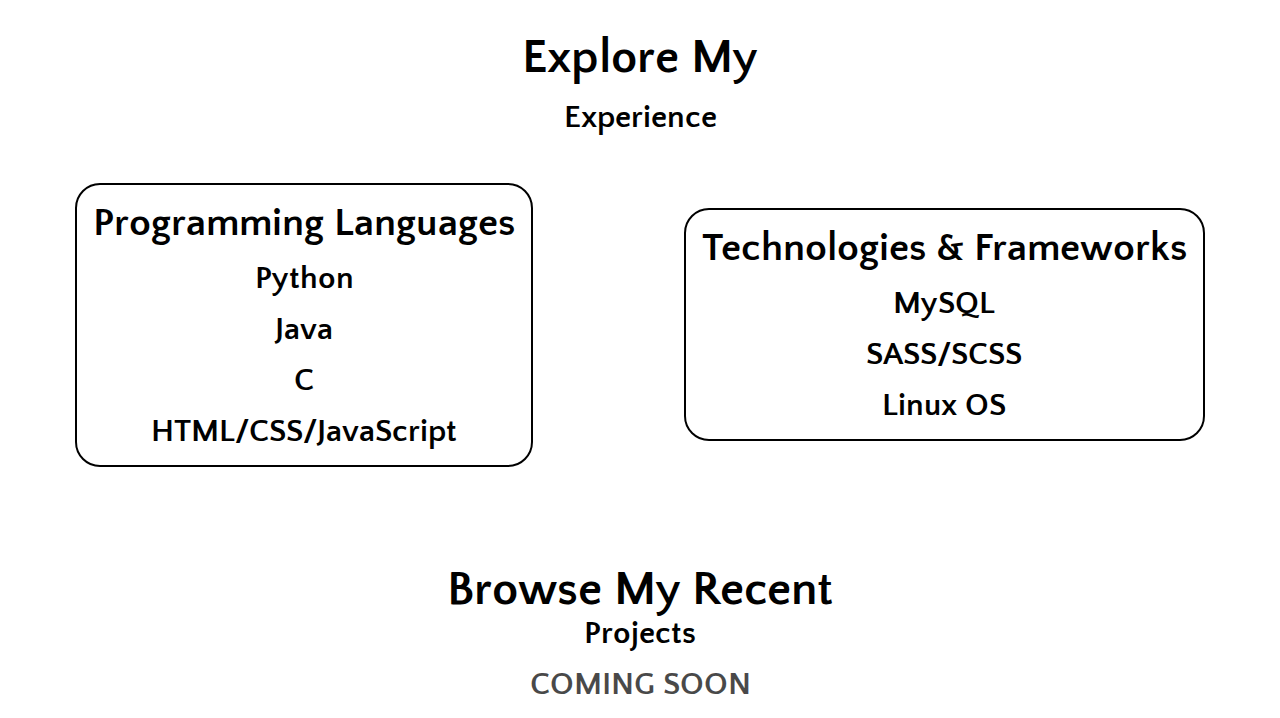
==== commit efa554d2: "Okay NOW V1 is complete" ====
--- a/index.html
+++ b/index.html
@@ -21,6 +21,7 @@
 </head>
 
 <body>
+
     <!-- Navbar -->
     <nav class = "nav__container">
         <p>JibrilAF</p>
@@ -62,11 +63,13 @@
             <h3>Computer Science Student</h3>
 
             <div class="hero__btns">
-                <a href="https://drive.google.com/file/d/1drtU4Ci6scCDjAf2wbvySJd0U3ZwaczI/view" download target="_blank">
+                <a href="https://drive.google.com/file/d/1drtU4Ci6scCDjAf2wbvySJd0U3ZwaczI/view?usp=drive_link" download target="_blank">
                     <button>Download Resume</button>
                 </a>
 
-                <button>Contact Info</button>
+                <a href="contact.html">
+                    <button>Contact Info</button>
+                </a> 
             </div>
 
             <div class="hero__links">
@@ -75,7 +78,7 @@
                     <i class="fa-brands fa-linkedin-in"></i>
                 </a>
 
-                <a href = "https://github.com/jibril04Afaa" target = "_blank">
+                <a href = "https://github.com/jibril04Afaa" target="_blank">
                     <i class="fa-brands fa-github"></i>
                 </a>
             </div>
@@ -109,14 +112,14 @@
     
                         <div class="item experience">
                             <h4>Experience</h4>
-                            <span>1 year in web development</span>
-                            <span>Object-Oriented design principles</span>
-                            <span>Low-Level Programming</span>
+                            <span>Adept in Web Development</span>
+                            <span>Skillfull in Object-Oriented design principles</span>
+                            <span>Knowledgeable in Low-Level Programming</span>
                             <h5></h5>
                         </div>
                     </div>
                     <div class="text">
-                        Outside of school, I like to write, and you can access some of my writing here.
+                        Outside of school, I like to write on philosophy and on myself, and you can access some of my writing here.
                     </div>
 
                     <div class="writing-btn">
@@ -177,7 +180,7 @@
 
 
     <!-- JavaScript files-->
-    <script src = "index.js"></script>
+    <script src = "/js/index.js"></script>
 
 </body>
 </html>--- a/styles/styles.css
+++ b/styles/styles.css
@@ -97,6 +97,7 @@
 .about .about-container .education-xp-container .items .item-wrapper .education {
   display: flex;
   flex-direction: column;
+  flex-flow: wrap;
   justify-content: space-around;
   gap: 1rem;
 }
